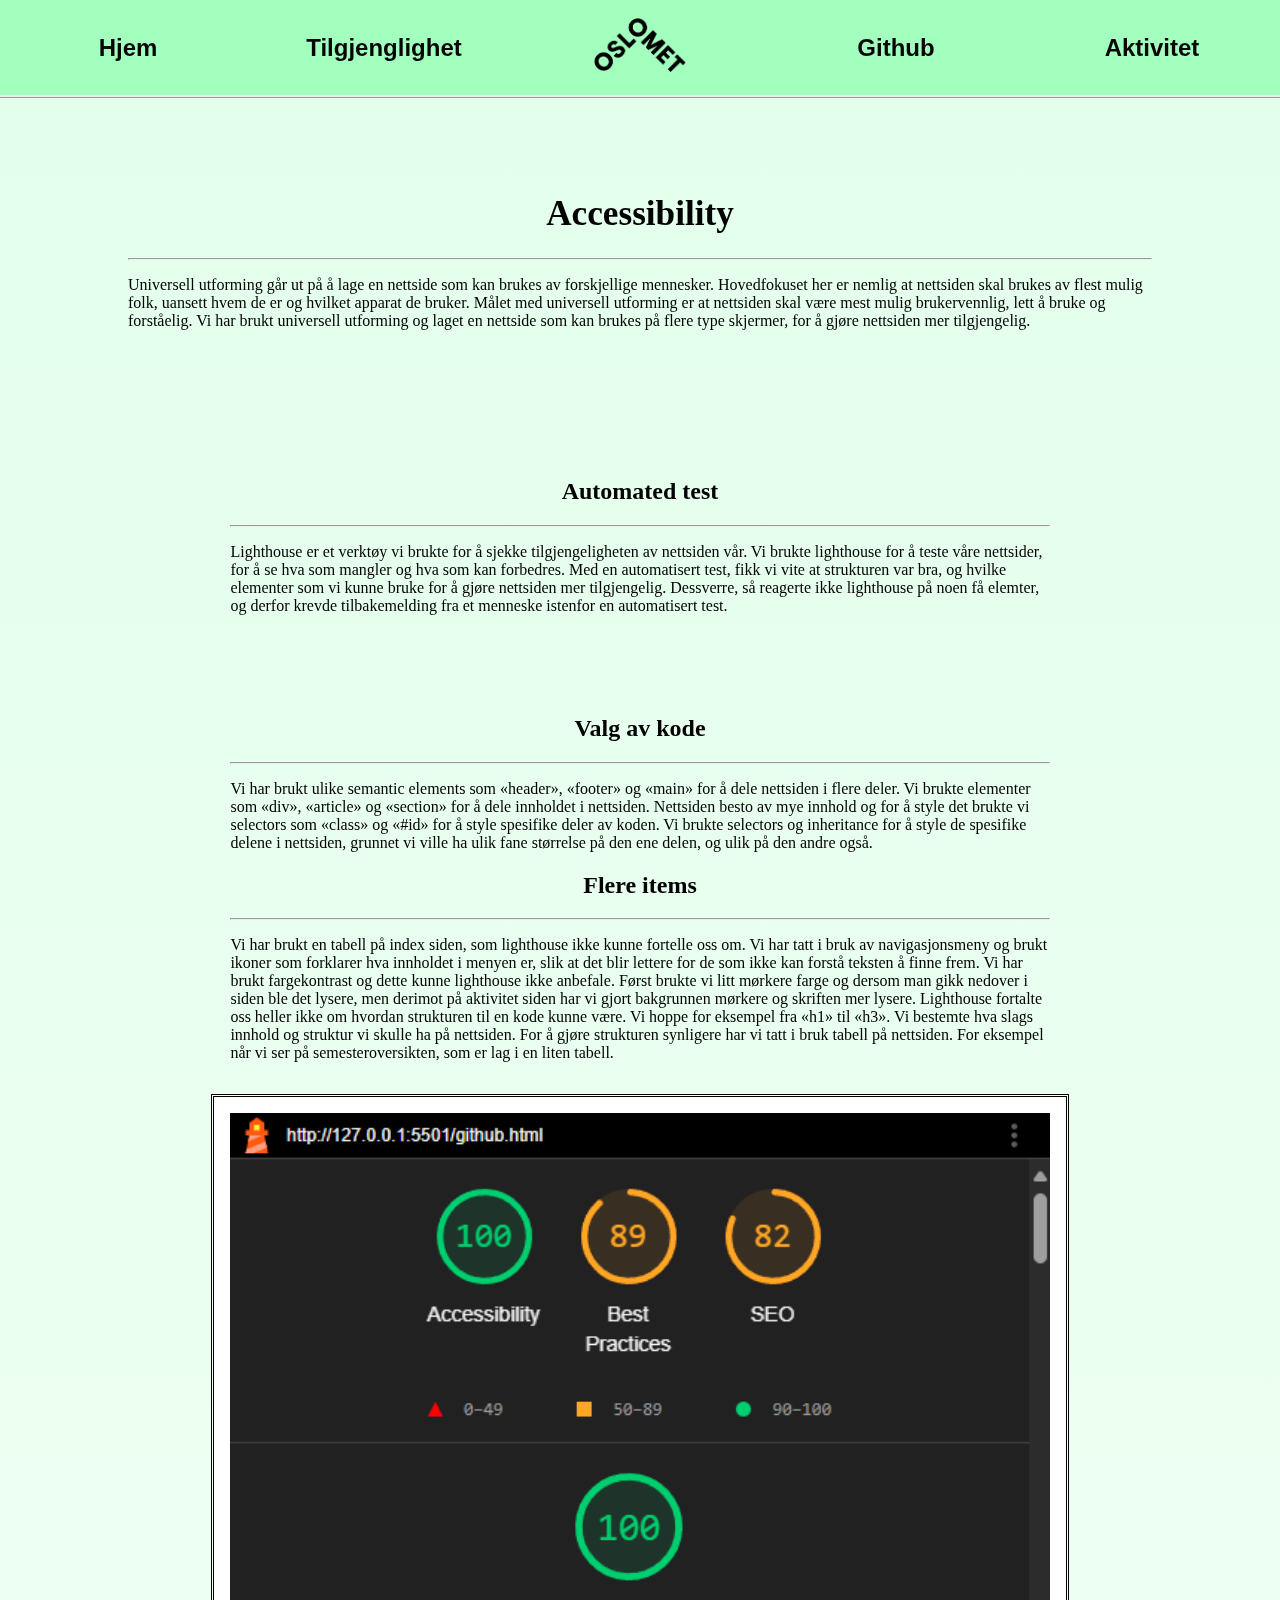
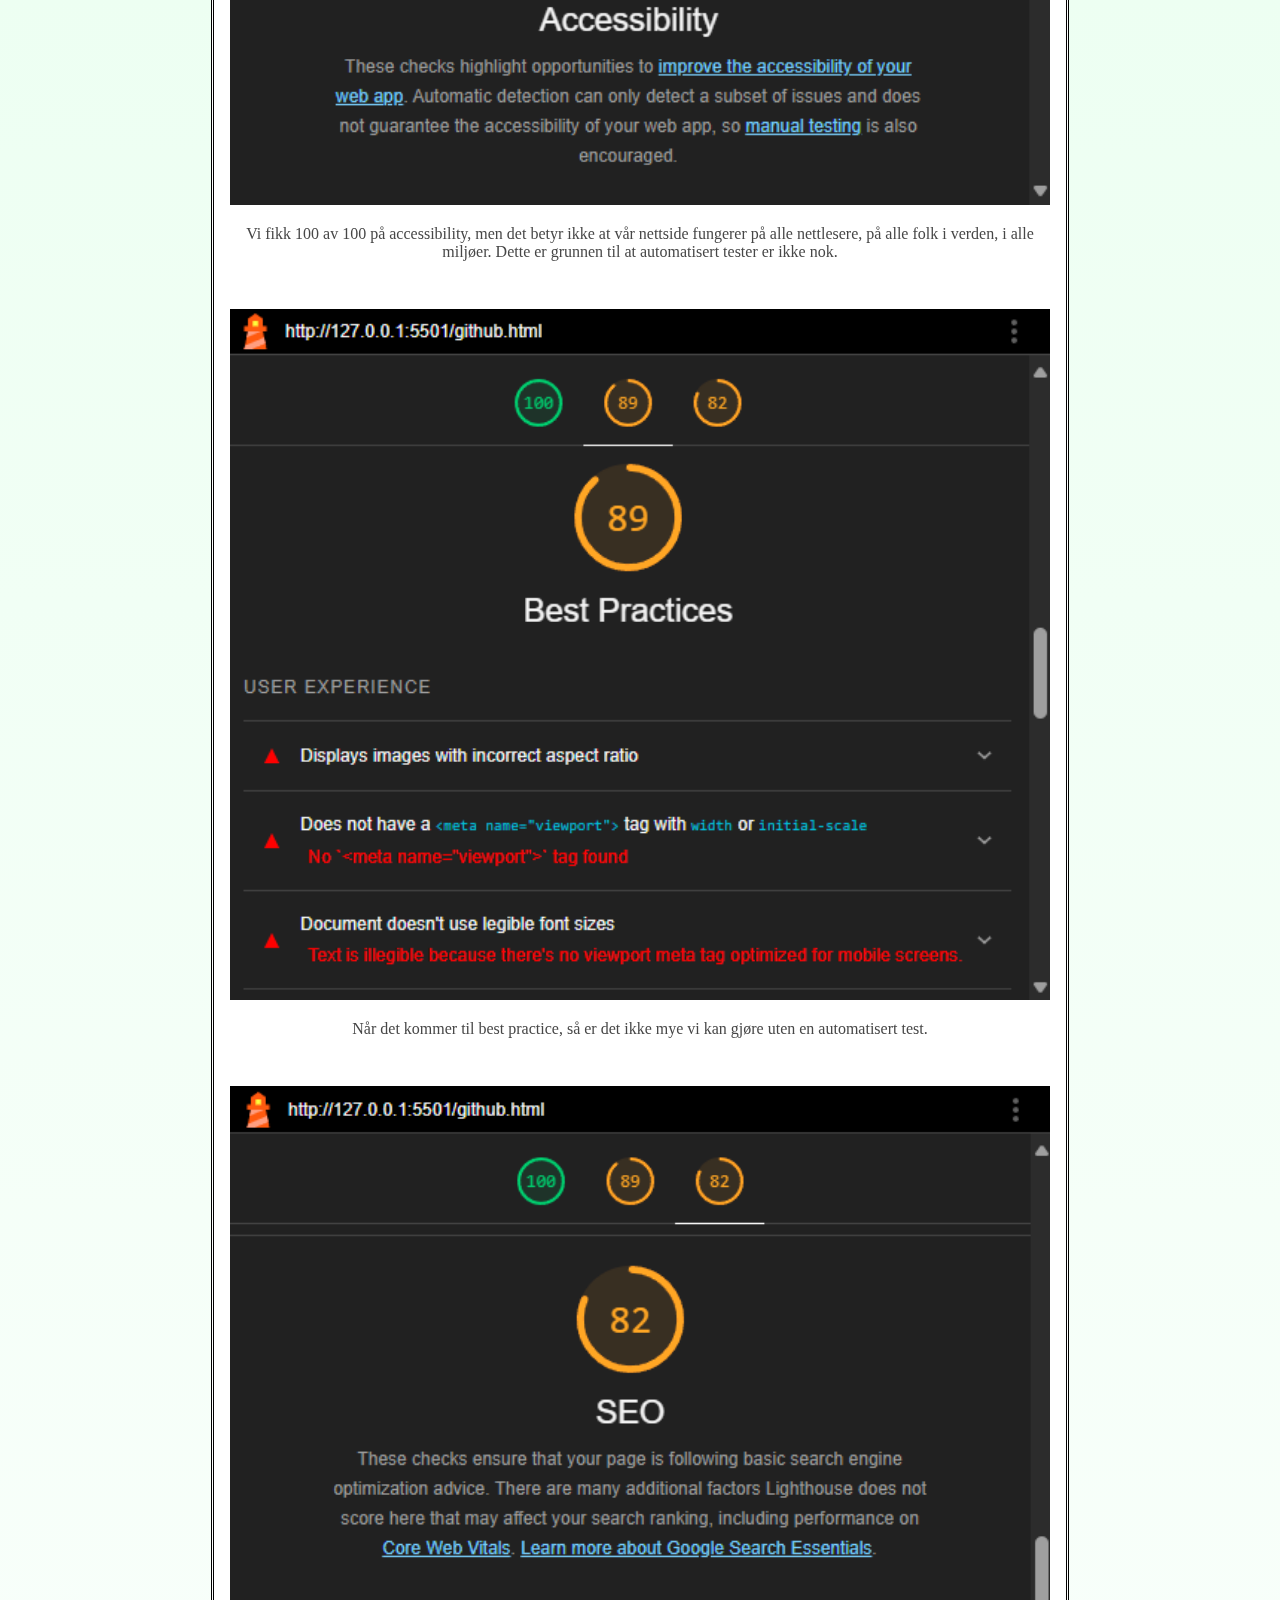
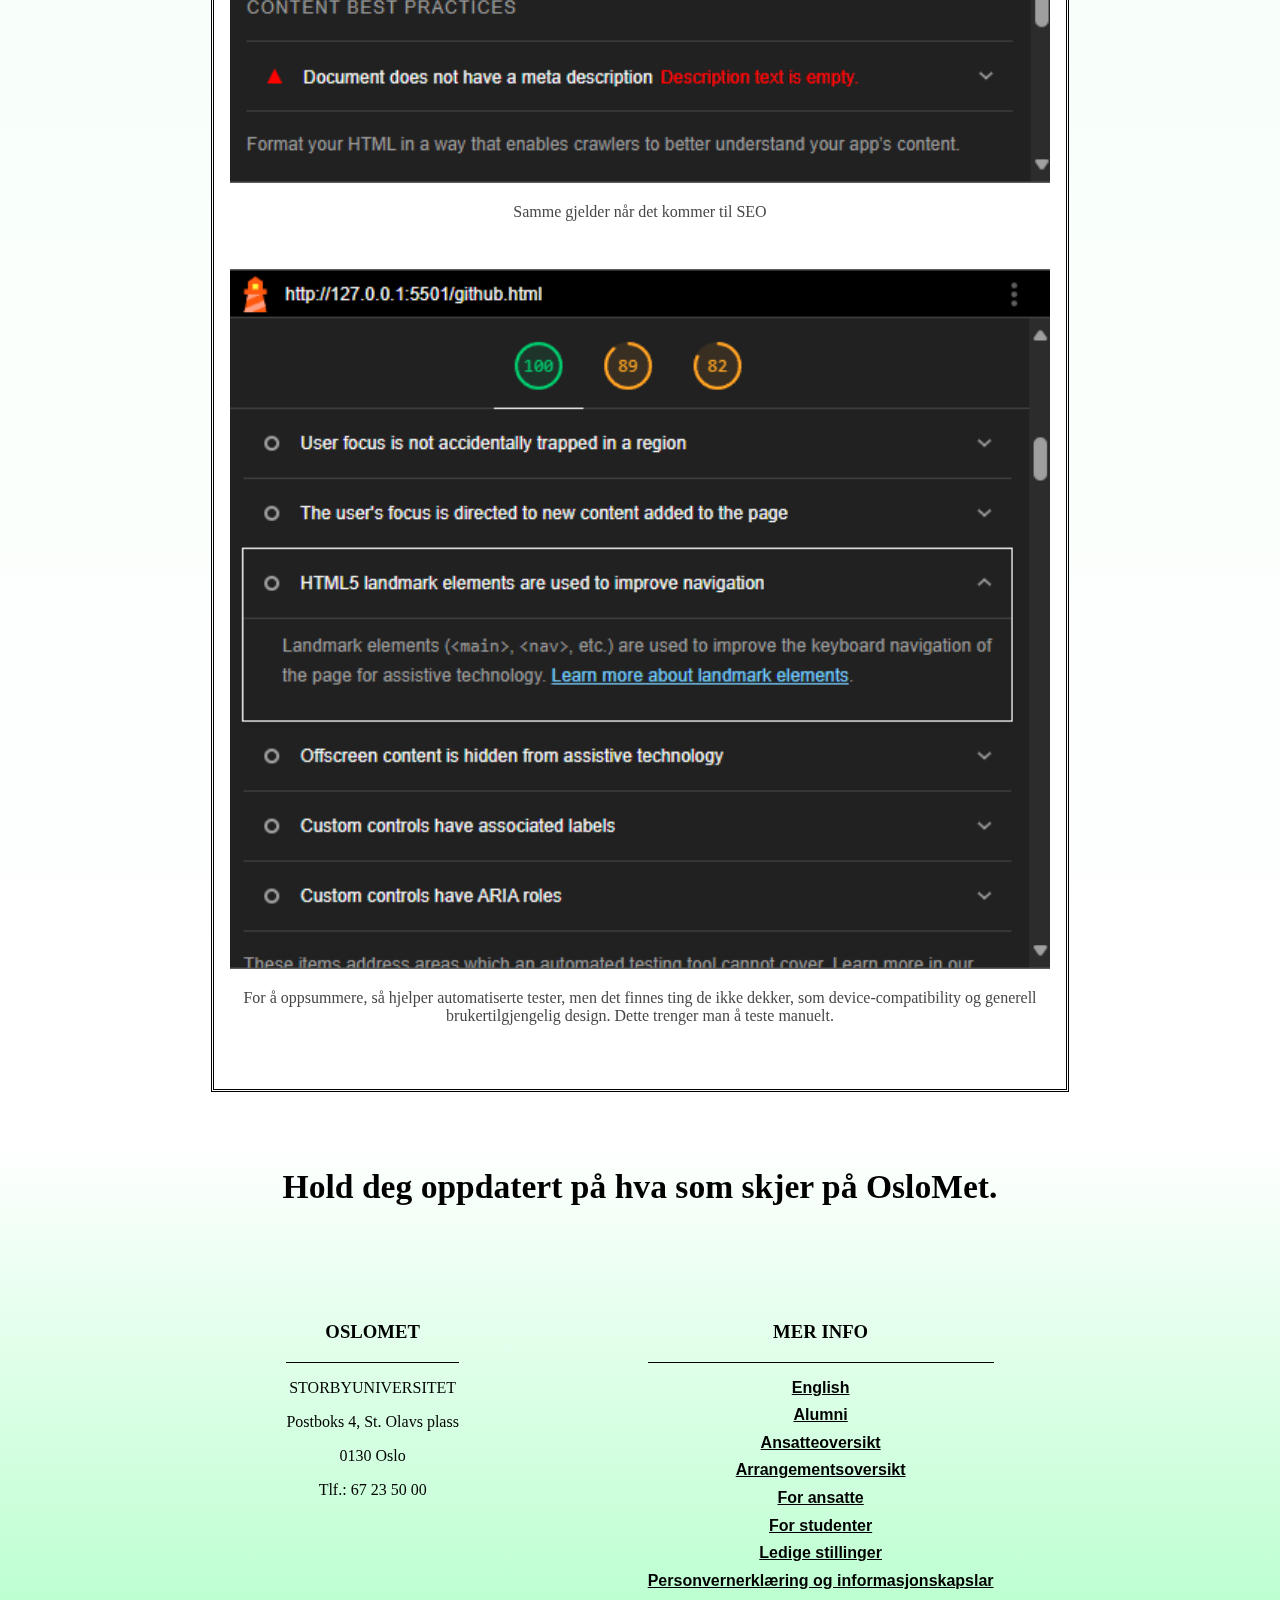
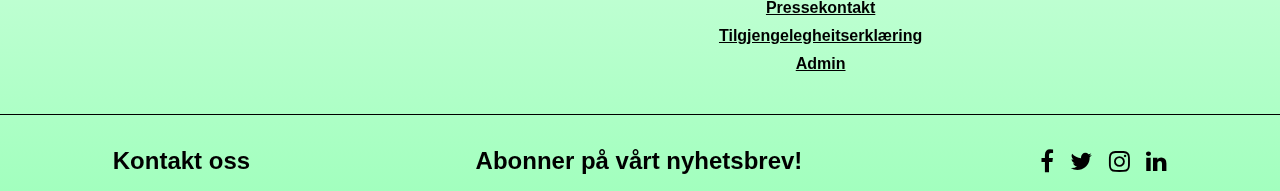
==== accessibility.html @ 8448cd2f "1. utkast av accessibility" ====
<!DOCTYPE html>
<html lang="no">
<head>
  <meta charset="UTF-8">
  <meta name="viewport" content="width=device-width, initial-scale=1.0">
  <meta name="description" content="Automated test using lighthouse">
  <link rel="stylesheet"  href="styles/style.css"> <!-- Lenker til delt CSS-fil -->
  <link rel="stylesheet" href="https://cdnjs.cloudflare.com/ajax/libs/font-awesome/4.7.0/css/font-awesome.min.css">
  <title>Accessibility</title>
</head>

<body>
  <header> <!-- Felles toppseksjon med logo og navigasjon -->
    <nav>
      <div>
        <a href="index.html">Hjem</a>
      </div>

      <div>
        <a href="accessibility.html">Tilgjenglighet</a>
      </div>

      <div><a>
        <div class="oslomet-logo">
          <a href="https://www.oslomet.no/"></a>
          <img src="media/olsometlogo.webp" alt="Oslomet logo">
        </div>
      </a></div>

      <div>
        <a href="github.html">Github</a>
      </div>

      <div>
        <a href="activity.html">Aktivitet</a>
      </div>
    </nav>
  </header>
  

    <main>
      <article>
        <div>
          <h1>Accessibility</h1>
          <hr>
          <p>Universell utforming går ut på å lage en nettside som kan brukes av forskjellige mennesker. Hovedfokuset her er nemlig at nettsiden skal brukes av flest mulig folk, uansett hvem de er og hvilket apparat de bruker. Målet med universell utforming er at nettsiden skal være mest mulig brukervennlig, lett å bruke og forståelig. Vi har brukt universell utforming og laget en nettside som kan brukes på flere type skjermer, for å gjøre nettsiden mer tilgjengelig.</p>
        </div>

        <div>
          <div>
            <h2>Automated test</h2>
            <hr>
            <p>Lighthouse er et verktøy vi brukte for å sjekke tilgjengeligheten av nettsiden vår. Vi brukte lighthouse for å teste våre nettsider, for å se hva som mangler og hva som kan forbedres. Med en automatisert test, fikk vi vite at strukturen var bra, og hvilke elementer som vi kunne bruke for å gjøre nettsiden mer tilgjengelig. Dessverre, så reagerte ikke lighthouse på noen få elemter, og derfor krevde tilbakemelding fra et menneske istenfor en automatisert test.</p>
          </div>
        
          <div>
            <h2>Valg av kode</h2>
            <hr>
            <p>Vi har brukt ulike semantic elements som «header», «footer» og «main» for å dele nettsiden i flere deler. Vi brukte elementer som «div», «article» og «section» for å dele innholdet i nettsiden. Nettsiden besto av mye innhold og for å style det brukte vi selectors som «class» og «#id» for å style spesifike deler av koden. Vi brukte selectors og inheritance for å style de spesifike delene i nettsiden, grunnet vi ville ha ulik fane størrelse på den ene delen, og ulik på den andre også.</p>
            
            <h2>Flere items</h2>
            <hr>
            <p>Vi har brukt en tabell på index siden, som lighthouse ikke kunne fortelle oss om. Vi har tatt i bruk av navigasjonsmeny og brukt ikoner som forklarer hva innholdet i menyen er, slik at det blir lettere for de som ikke kan forstå teksten å finne frem. Vi har brukt fargekontrast og dette kunne lighthouse ikke anbefale. Først brukte vi litt mørkere farge og dersom man gikk nedover i siden ble det lysere, men derimot på aktivitet siden har vi gjort bakgrunnen mørkere og skriften mer lysere. Lighthouse fortalte oss heller ikke om hvordan strukturen til en kode kunne være. Vi hoppe for eksempel fra «h1» til «h3». Vi bestemte hva slags innhold og struktur vi skulle ha på nettsiden. For å gjøre strukturen synligere har vi tatt i bruk tabell på nettsiden. For eksempel når vi ser på semesteroversikten, som er lag i en liten tabell.</p>
          </div>

          <div class="lighthouse-bilder">
            <img src="media/accessibility.webp.webp" alt="Accessibility">
            <p>Vi fikk 100 av 100 på accessibility, men det betyr ikke at vår nettside fungerer på alle nettlesere, på alle folk i verden, i alle miljøer. Dette er grunnen til at automatisert tester er ikke nok.</p>
            <img src="media/best practices.webp.webp" alt="Best practice">
            <p>Når det kommer til best practice, så er det ikke mye vi kan gjøre uten en automatisert test.</p>
            <img src="media/seo.webp.webp" alt="SEO">
            <p>Samme gjelder når det kommer til SEO</p>
            <img src="media/manueltest.webp.webp" alt="Manuel test">
            <p>For å oppsummere, så hjelper automatiserte tester, men det finnes ting de ikke dekker, som device-compatibility og generell brukertilgjengelig design. Dette trenger man å teste manuelt.</p>
          </div>
        </div>
      </article>
    </main>
      
    <footer>
      <div class="footer-text">
        <!--kopierte text fra matmod side-->
        <h2 id="til-heading9">Hold deg oppdatert på hva som skjer på OsloMet. </h2> 
      </div>
  
      <div class="footer-box">
        <div class="footer-oslomet">
          <div class="underline">
            <h3>OSLOMET</h3>
          </div>
          
          <p>STORBYUNIVERSITET</p>
          <p>Postboks 4, St. Olavs plass</p>
          <p>0130 Oslo</p>
          <p>Tlf.: 67 23 50 00 </p>
        </div>
  
       <div class="footer-merinfo">
        <div class="underline">
          <h3>MER INFO</h3>
        </div>

        <ul>
          <li><a href="#">English</a></li>  
          <li><a href="#">Alumni</a></li>  
          <li><a href="#">Ansatteoversikt</a></li>  
          <li><a href="#">Arrangementsoversikt</a></li>  
          <li><a href="#">For ansatte</a></li>  
          <li><a href="#">For studenter</a></li>  
          <li><a href="#">Ledige stillinger</a></li>  
          <li><a href="#">Personvernerklæring og informasjonskapslar</a></li>  
          <li><a href="#">Pressekontakt</a></li>  
          <li><a href="#">Tilgjengelegheitserklæring</a></li>  
          <li><a href="#">Admin</a></li>  
        </ul>
        </div>
      </div>
  
      <div class="footer-bottom">
        <div>
          <a href="https://www.oslomet.no/om/kontakt">Kontakt oss</a> 
        </div>
  
        <div>
          <a href="https://www.oslomet.no/nyhetsbrev">Abonner på vårt nyhetsbrev!</a>
        </div>
  
        <div class="footer-socialmedia">
          <!-- Font icons source: w3schools.com -->
          <!--https://developer.mozilla.org/en-US/docs/Web/Accessibility/ARIA/Attributes/aria-label-->
          <a href="https://www.facebook.com/oslomet/" class="fa fa-facebook" aria-label="Read more on facebook"></a>
          <a href="https://twitter.com/oslomet" class="fa fa-twitter" aria-label="Read more on twitter"> </a>
          <a href="https://www.instagram.com/oslomet/?hl=nb" class="fa fa-instagram" aria-label="Read more on instagram"> </a>
          <a href="https://no.linkedin.com/school/oslomet/" class="fa fa-linkedin" aria-label="Read more on linkedin"></a>
        </div>
      </div>
    </footer>

      </body>
---- styles/style.css ----
/* Styling for header */
header {
  justify-content: space-between;
  border-bottom-style: ridge;
}

p, h1, h2, h3 {
  font-family: 'Times New Roman', Times, serif;
}

header, .oslomet-logo, .oslomet-logo img {
  background-color: #a2ffbe;
}

.oslomet-logo {
  margin-bottom: 1.25em;
  margin: 0;
  height: 100%;
  object-fit: contain;
}

.overskrift {
  padding-top: 3em;
  width: 80%;
  margin: auto;
  float: middle;
}

.oslomet-logo, .overskrift, .oversikt, article div h2, .side-nav > div, .interessert-liste {
  text-align: center;
}

.overskrift p {
  font-size: 1.4em;
}

.oslomet-logo img {
  height: 50%;
  width: 50%;
  mix-blend-mode:multiply;
}

/* Styling for navigasjonsmeny */

nav {
  display: flex;
  width: 100%;
  height: 100%;
  text-align: center;
}

article div {
  margin: auto;
  float: center;
  width: 80%;
  margin-top: 2em;
  padding: 1em;
}



nav > div {
  margin: auto;
  width: 20%;
}

nav a {
  font-weight: bold;
  color: #070606;
  font-size: 1.5rem;
  text-decoration: none;
}

a {
  font-weight: bold;
  color: rgb(0, 0, 0);
}

.side-nav {
  height: 100%;
  position: fixed;
  width: 19.5%;
  background-color: white;
  float: right;
  border-right-style: double;
}


.side-nav a {
  text-decoration: none;
}

.side-nav a > div {
  display: flex;
  padding-left: 1em;
  text-align: left;
}

.side-nav a > div > div{
  font-size: 1.8em; 
  margin-left: auto;
  padding-right: 0.15em;
  margin-top: auto;
  margin-bottom: auto;
  text-align: right;
}

.side-nav a > div:hover {
  background-color: rgb(216, 216, 216);
}

main {
  background-color:#e3ffeb;
  background-image: linear-gradient( #e3ffeb, white)
}

.footer-bottom {
  width: 100%;
  border: 0.02em;
  border-top-style: solid;
  border-color: black;
  padding-top: 2em;
  padding-bottom: 1em;
  align-items: center;
  display: flex;
}

.footer-bottom div {
  margin: auto;
}

.footer-bottom a {
  font-size: 1.5em;
}

footer a {
  text-decoration: none;
}

.footer-merinfo ul li a {
  color: black;
}

a:active {
  color: none;
}

.article-bottom {
  width: 95%;
  float: center;
  display: flex;
  align-items: center;
  align-items: flex-start;
  margin: auto;
  margin-top: 3em;
}

.article-bottom > div {
  width: 48%;
  margin-left: auto;
  margin-right: auto;
  display: inline-block;
}

article {
  padding-top: 3em;
}

.article-bottom a {
  text-decoration: none;
}

.kanskje-interessert {
  display: inline-block;
  background-color: white;
  border: solid 0.01em;
  display: flex;
}

.kanskje-interessert ul {
  list-style: none;
  padding: 0;
}

.studiebakgrunn {
  display: grid;
  align-items: center;
}

.student-historier {
  border: solid 0.01em;
  background-color: #c2ffd4;
  padding: 0.3em;
}

.student-historier, .studieinformasjon, .faglig-leder {
  text-align: center;
}


.studiebakgrunn div {
  float: center;
  margin: auto;
}

.studieinformasjon, .side-nav img, .article-top {
  width: 80%;
}

.faglig-leder {
  width: 100%;
  margin-top: 3em;
}

.faglig-leder img, .studenthistorier img, .side-nav img  {
  height: 100%;
  object-fit: cover;
  overflow: hidden;
}

.faglig-leder img {
  width: 40%;
  border: double 0.02em;
}

.student-historier img {
  width: 95%;
}


.side-nav li {
  list-style: none;
  border-bottom: solid 0.01em;
}

.side-nav li a {
  height: 100%;
}

.side-nav ul {
  padding: 0;
}

.article-top {
  border-left: solid green 1em;
  border-right: solid green 1em;
  float: center;
  margin: auto;
}

/* styling for felles-footer*/
footer{
  padding: 0;
  margin: 0;
  margin-top: 2em;
  background-color: #a2ffbe;
  background-image: linear-gradient(white,#a2ffbe);
  float: center;
  align-items: center;
  display: grid;
}


.interessert-liste a div {
  width: 100%;
}

.footer-box {
  width: 70%;
  padding: 3.5em;
  padding-bottom: 1em;
  padding: auto;
  display: flex;
  align-items: center;
  text-align: center;
  align-items: flex-start;
  margin: auto;
}

.underline {
  border: 0.02em;
  border-bottom-style: solid;
  border-color: black;
}

.footer-text { 
  width: 100%;
  margin-bottom: 1.25em;
  text-align: left;
}


.footer-text h2 {
  font-size: 2.1em;
  margin-bottom: 0.6em;
  text-align: center;
  width: 100%;
}

.footer-text h3 {
  font-size: 1.25em;
  margin-bottom: 0.6em;

}

.footer-text p {
  margin-bottom: 0.25em;
}

.footer-merinfo {
  display: grid;
  margin-left: 3em;
}

.footer-oslomet, .footer-merinfo {
  margin-left: auto;
  margin-right: auto;
}


.footer-merinfo ul {
  list-style-type: none;
  padding:0;
}

.footer-merinfo ul li {
  margin-bottom: 0.6em;
}

.footer-merinfo a {
  color: white;
  text-decoration: underline;
}

.footer-sosialmedia {
  display: flex;
  align-items: center;
}

.footer-socialmedia * {
  text-decoration: none;
  margin-left: 0.5em;
}

.footer-nyhet button {
  background-color: black;
  padding: 0.6em 1.25em

}


/*styling for sections*/
.oversikt {
  width: 80%;
  margin: auto;
  float: middle;
}

.oversikt div {
  display: flex;
  justify-content: space-between;
  align-items: center;
  padding: 1.25em;
}

.oversikt > div {
  border-bottom: solid 0.05em
}

.section-category h2 {
  font-weight: bold;
  font-size: 1.5em ;
  border-right: solid 0.01em;
}

.section-category {
  text-align: left;
}

.section-category p {
    margin-inline-end: 0;
}

.pushright {
  width: 81%;
  margin-left: 19%;
}
/*stylying for semestertabell*/
body {
  background-color: #ffffff;
  margin: 0;
  padding: 0;
  font-family: Arial, Helvetica, sans-serif;
  color:rgb(0, 0, 0); 
}

.table-heading {
  background-color: #a2ffbe;
}

h1 {
  font-size: 2.2em;
  font-weight: bold;
  margin-top: 0;
  text-align: center;
}


h2 {
  text-align: center;
}

.semester-table a {
  font-weight: lighter;
}

.semester-table h3{
  font-size: 1em;
}

.semester-table li {
   font-weight:lighter;
}

table.semester-table {
  width: 80%;
  margin: auto;
  float: center;
  border-collapse: collapse;
  margin: 1.25em auto;
  background-color: #fff;
  box-shadow: 0 0.25em 0.5em rgba(0, 0, 0, 0.1);
}



table.semester-table th, table.semester-table td {
  border: 0.05em solid #ccc;
  padding: 0.6em;
  text-align: left;
  font-weight: bold;
}
table.semestertable th {
  background-color: rgb(116, 111, 111);
  color:rgb(0, 0, 0);
  font-weight:bold;
}
table.semester-table tr:nth-child(even) {
  background-color: #e0e0e0;
}

table.semester-table tr:nth-child(odd) {
  background-color: #ffffff;
}

/*dropdownmenu i main*/
details {
  margin: 0.25em 0;
  cursor:pointer
}

details summary {
  color:rgb(0, 0, 0);
  font-weight:bold;
  outline: #070606;
}

details ul {
  margin-top: 0.25em;
  padding-left: 1.25em;
  list-style-type: disc;
  color: black;
}

details ul li {
  margin: 0.25em 0
}

/* hover effects*/
/*table.semester-table td:hover {
  background-color: #e6e6e6c0;
}*/

summary:hover {
  color: rgba(117, 117, 117, 0.86);
}

.rightandleftspace {
  margin-right: 0.5em;
  margin-left: 0.5em;
}

/* these lines are exclusive to the github page */

.collaboration {
  width: 90%;
  margin: auto;
}

.collaboration > div {
  width: 100%;
  margin: auto;
}

.image1, .image2 {
  width: 95%;
  margin: auto;
  margin-right: 0;
  display: flex;
  height: 25em;
  background-color: white;
  border: solid 0.01em;
  padding: 0.5em;
  margin-left: 0;
  margin-bottom: 1em;
}

.commit-image {
  padding: 0;
  margin: 0;
  width: 70%;
}

.commit-text {
  width: 30%;
}

.image1 img, .image2 img, .specific-changes img {
  height: 100%;
  width: 100%;  
  overflow: hidden;
}

.image2 div {
  text-align: right;
}

.specific-changes {
  display: flex;
}

.specific-changes > div {
  text-align: center;
}

.specific-changes p {
  color:#464646;
}

.lighthouse-bilder {
  display: block;
  text-align: center;
  margin: auto;
  background-color: white;
  border: double 0.2em;
}

.lighthouse-bilder p {
  color: rgb(71, 71, 71);
  margin-bottom: 3em;
}

.lighthouse-bilder img {
  width: 100%;
}

/*everything beyond here is for activity. */
.activity h1, .activity h2, .activity h3, .activity p {
  color: rgb(255, 255, 255);
  font-family: 'Courier New', monospace;
}

.activity h1, .activity h2, .activity h3 {
  font-weight: 100;
}

.activity h1 {
  font-size: 4em;
}

.activity h2 {
  font-size: 2em;
}

.activity header, .activity article, .activity footer {
  width: 90%;
  background-color: rgb(10, 10, 10);
  margin: auto;
  border-radius: 1.5em;
}

.activity header {
  display: flex;
  text-align: right;
  height: 8em;
}

.activity nav {
  width: 60%;
  margin: auto;
  margin-left: 10%;
}

.activity nav > ul {
  width: 100%;
  margin: auto;
  margin-left: 5%;
  margin-right: 5%;
  height: 70%;
  display: flex;
}

.activity nav li {
  margin: auto;
  margin-left: 5%;
  background-color: rgb(36, 36, 36);
  border: solid rgb(60, 60, 60) 0.01em;
  height: 100%;
  width: 20%;
  text-align: center;
} 

.activity nav h2 {
  font-size: 1.1em;
}

.activity nav a {
  text-decoration: none;
}

.activity .menu {
  padding: 0;
  display: flex;
  height: 100%;
  list-style-type: none;
}

.activity .menu li {
  margin-left: 1rem;
  color: white;
}

.activity .derigaming {
  height: 8em;
  border-radius: 5em;
}

.activity article {
  text-align: center;
  padding: 2em;
  margin-top: 2em;
}

.activity article p {
  text-align: left;
}
 
 .activity .thicktext {
  font-weight: 800;
}

 .activity .maintext {
  width: 70%;
  padding-top: 3em;
}

.activity .article {
  display: flex;
}

.activity .events {
  margin: 1.5rem;
  float: right;
  width: 30%;
  display: block;
}

.activity .imageholder {
  margin-top: 2em;
  border: 0.07em solid rgba(255, 255, 255, 0.141);
  padding: 0;
  float: right;
  background-color: rgb(30,30,30);
  width: 90%;
  height: 20rem;
  padding: 1em;
  margin: 0;
}

.activity .image {
  padding: 0;
  margin: 0;
  object-fit: cover;
  float: center;
  height: 70%;
  width: 70%;
}

.activity .imageholder p {
  text-align: center;
}

.activity footer {
  margin-top: 3em;
  height: 25em;
  padding: 2em;
  display: block;
  background-image: none;
}

.activity .footer-top {
  display: flex;
  height: 80%;
}

.activity .footer-left, .activity .footer-right {
  display: block;
  margin: auto;
  margin-top: 1em;
  margin-bottom: 1em;
  width: 46%;
}

.activity footer a {
  text-decoration: underline;
  color: white;
}

.activity footer h3 {
  border-bottom: rgb(60, 60, 60) solid 0.01em;
  border-right: rgb(60, 60, 60) solid 0.01em;
  width: 95%;
  margin-top: 2em;
}

.activity .footer-bot {
  margin-top: auto;
  margin-bottom: 1em;
  height: 10%;
  float: bottom;
}

.activity .footer-bot a {
  margin: auto;
  color: white;
  text-decoration: none;
  margin-left: 1em;
  font-size: 1.3em;
}

.activity footer .imageholder {
  height: 80%;
}

.activity .player-portrait {
  margin: auto;
  width: 80%;
  height: 90%;
  text-align: center;
}

.activity .footer-right > h2 {
  text-align: center;
  margin-bottom: 0.25em;
  margin-top: 0.5em;
}

.activity .player-portrait img {
  margin: auto;
  margin-top: 0.5em;
  height: 60%;
  width: 95%;
  object-fit: cover;
}

/* Responsive design */

@media(max-width:800px) {
  .side-nav {
    width: 0%;
    height: 0%;
  }
  .side-nav p, .side-nav a, .side-nav div {
    height: 0;
    opacity: 0;
  }
  .pushright {
    width: 100%;
    margin-left: 0%;
  }
  .footer-bottom, .footer-text, .footer-box {
    width: 80%;
    padding: 1rem;
    margin: auto;
    display: block;
  }
  .footer-bottom {
    text-align: center;
  }
  nav {
    height: 3em;
  }
  
  nav a {
    font-size: 0.7em;
  }
  .footer-text {
    width: 90%;
  }
  .oversikt h2 {
    font-size: 1em;
  }
  .specific-changes{
    display: block;
    text-align: center;
  }
  .kanskje-interessert h2 {
    font-size: 1.2em;
  }
  .kanskje-interessert h3 {
    font-size: 1em;
  }
  .kanskje-interessert p {
    font-size: 0.8em;
  }
  .student-historier h2 {
    font-size: 1.3em;
  }
  .faglig-leder p {
    font-size: 0.8em;
  }
}
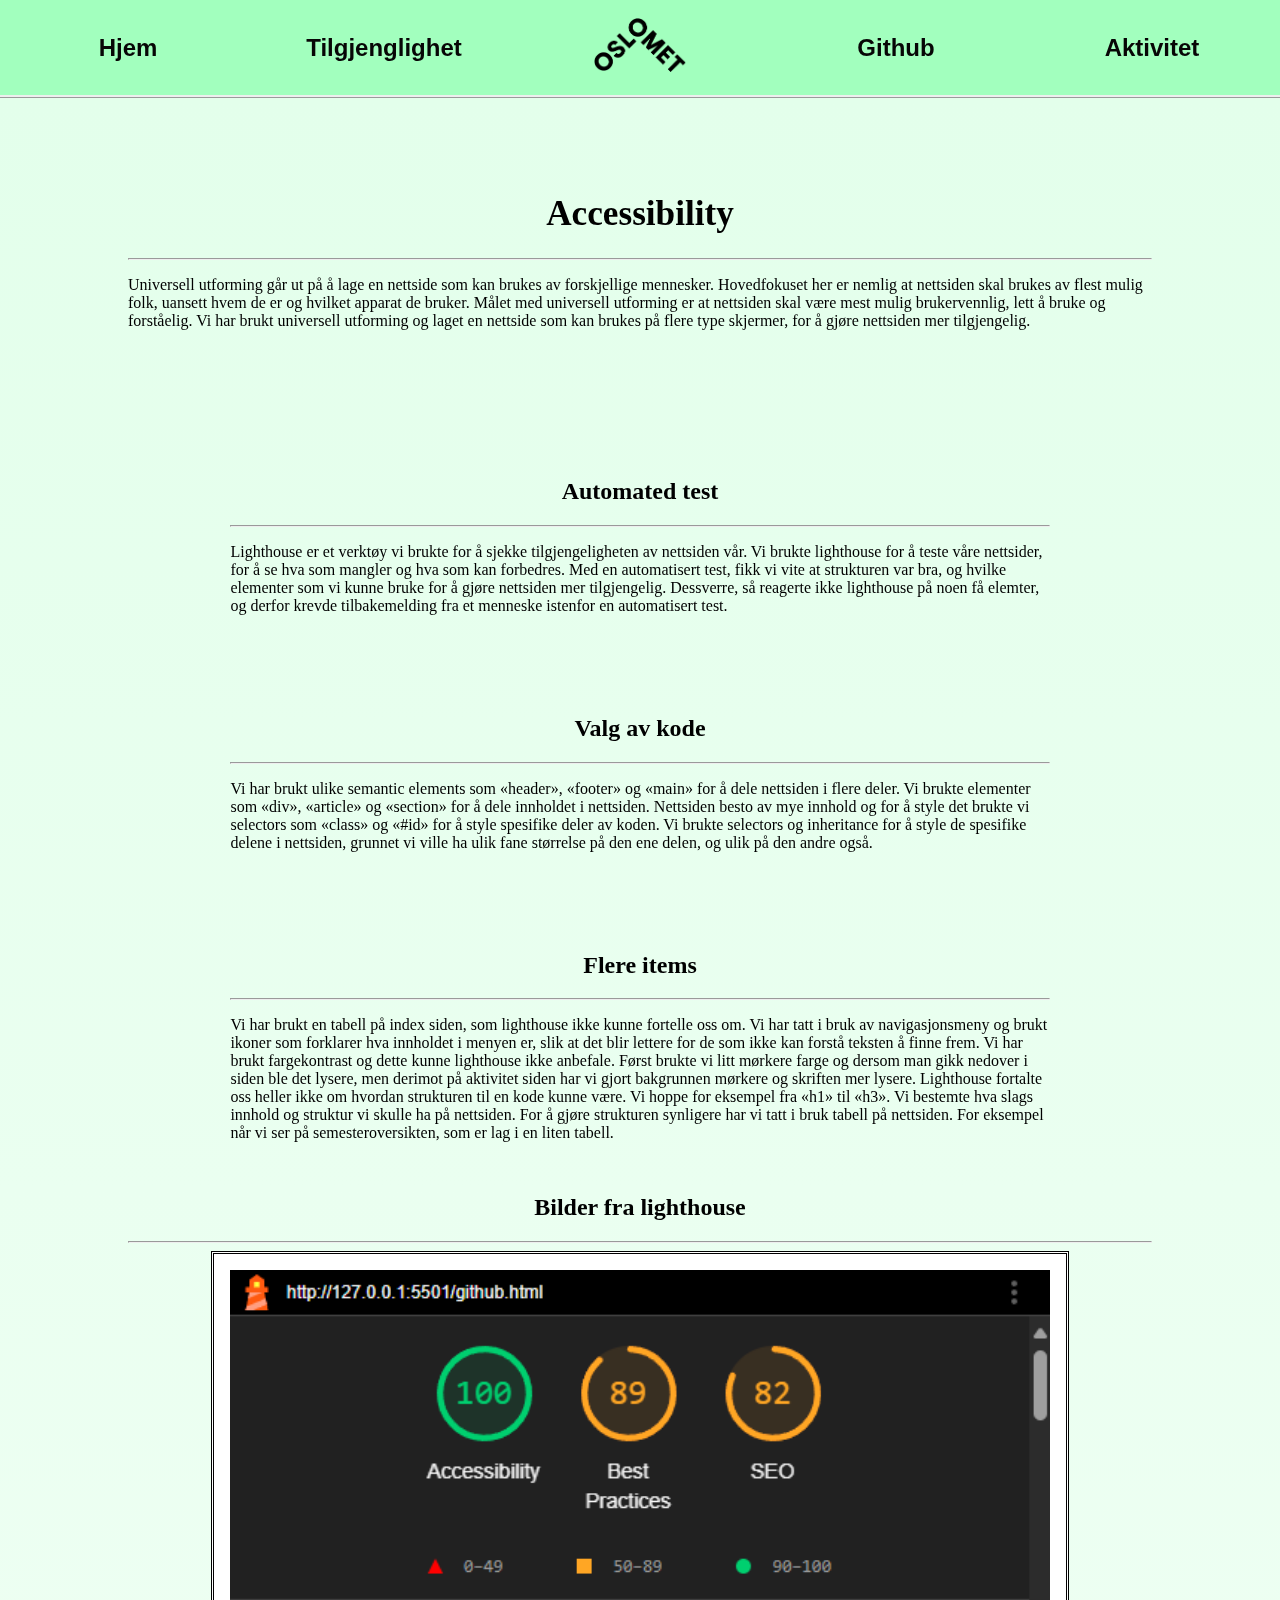
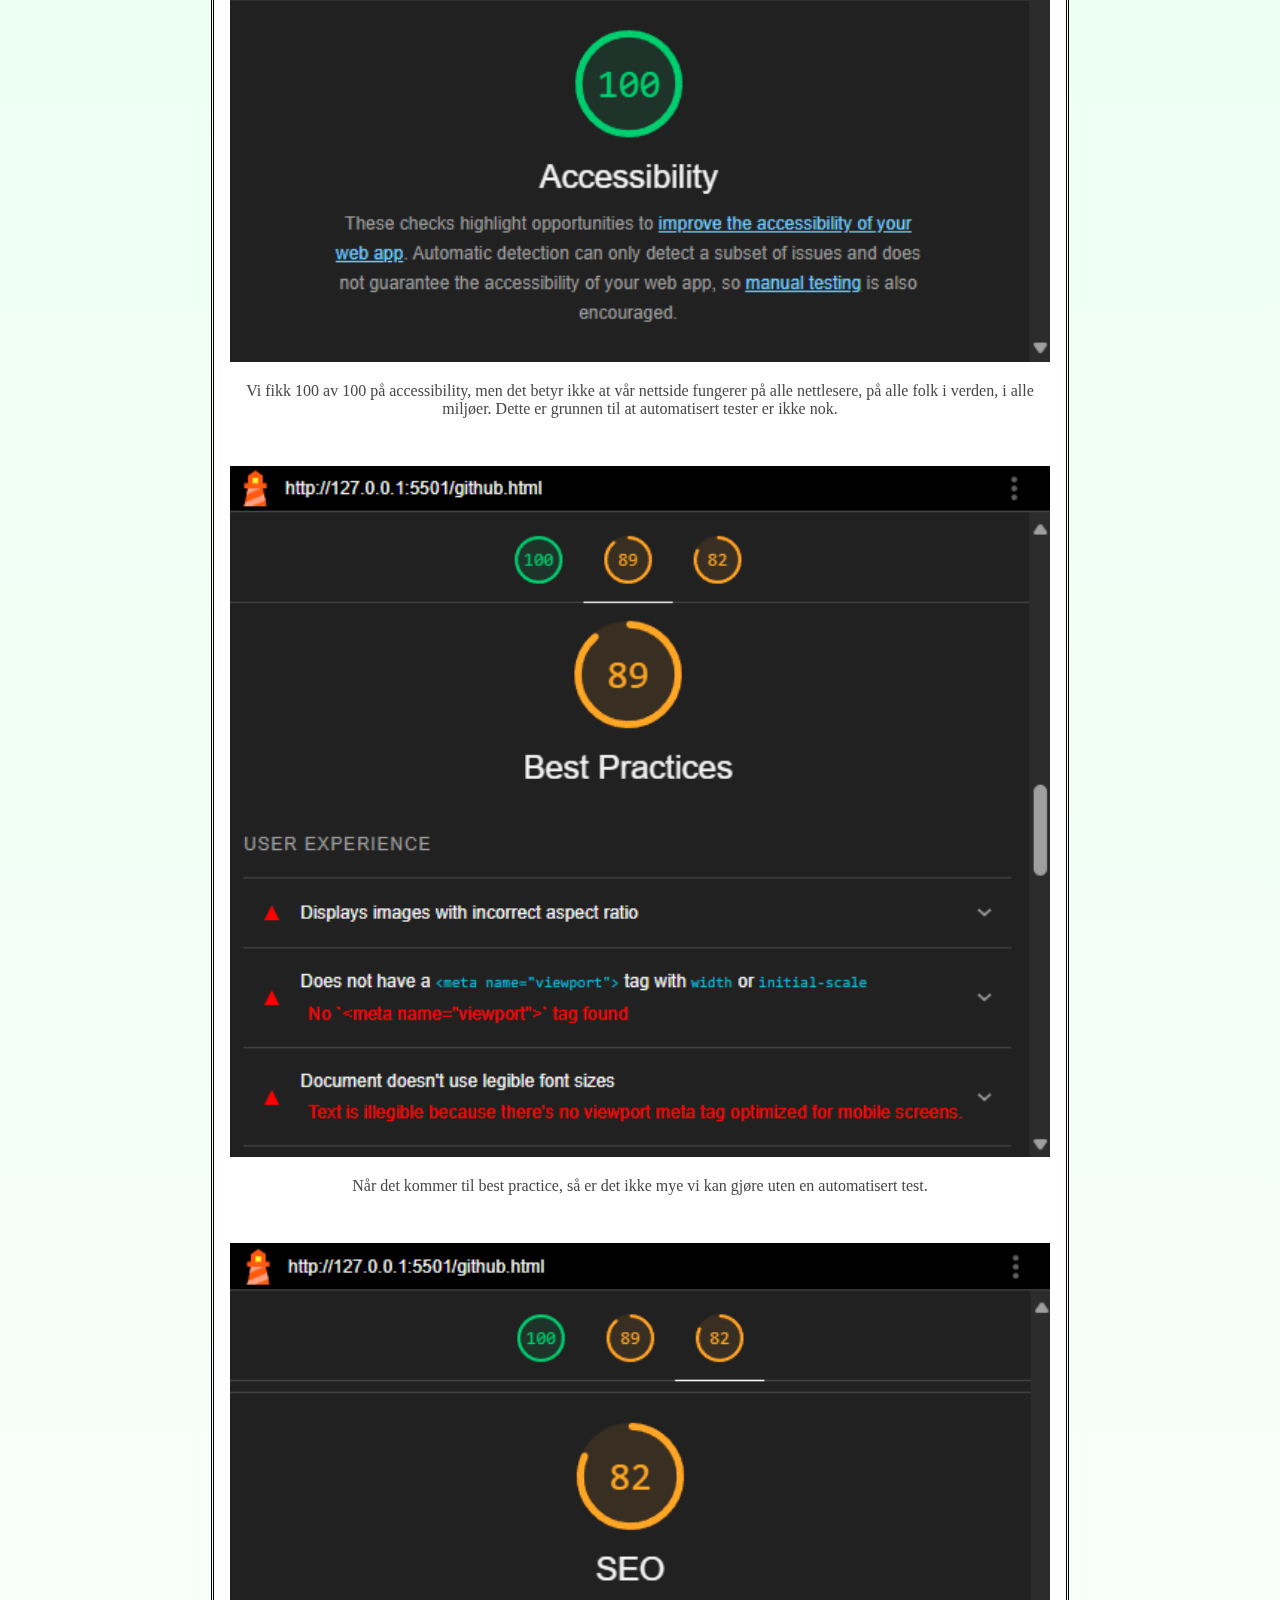
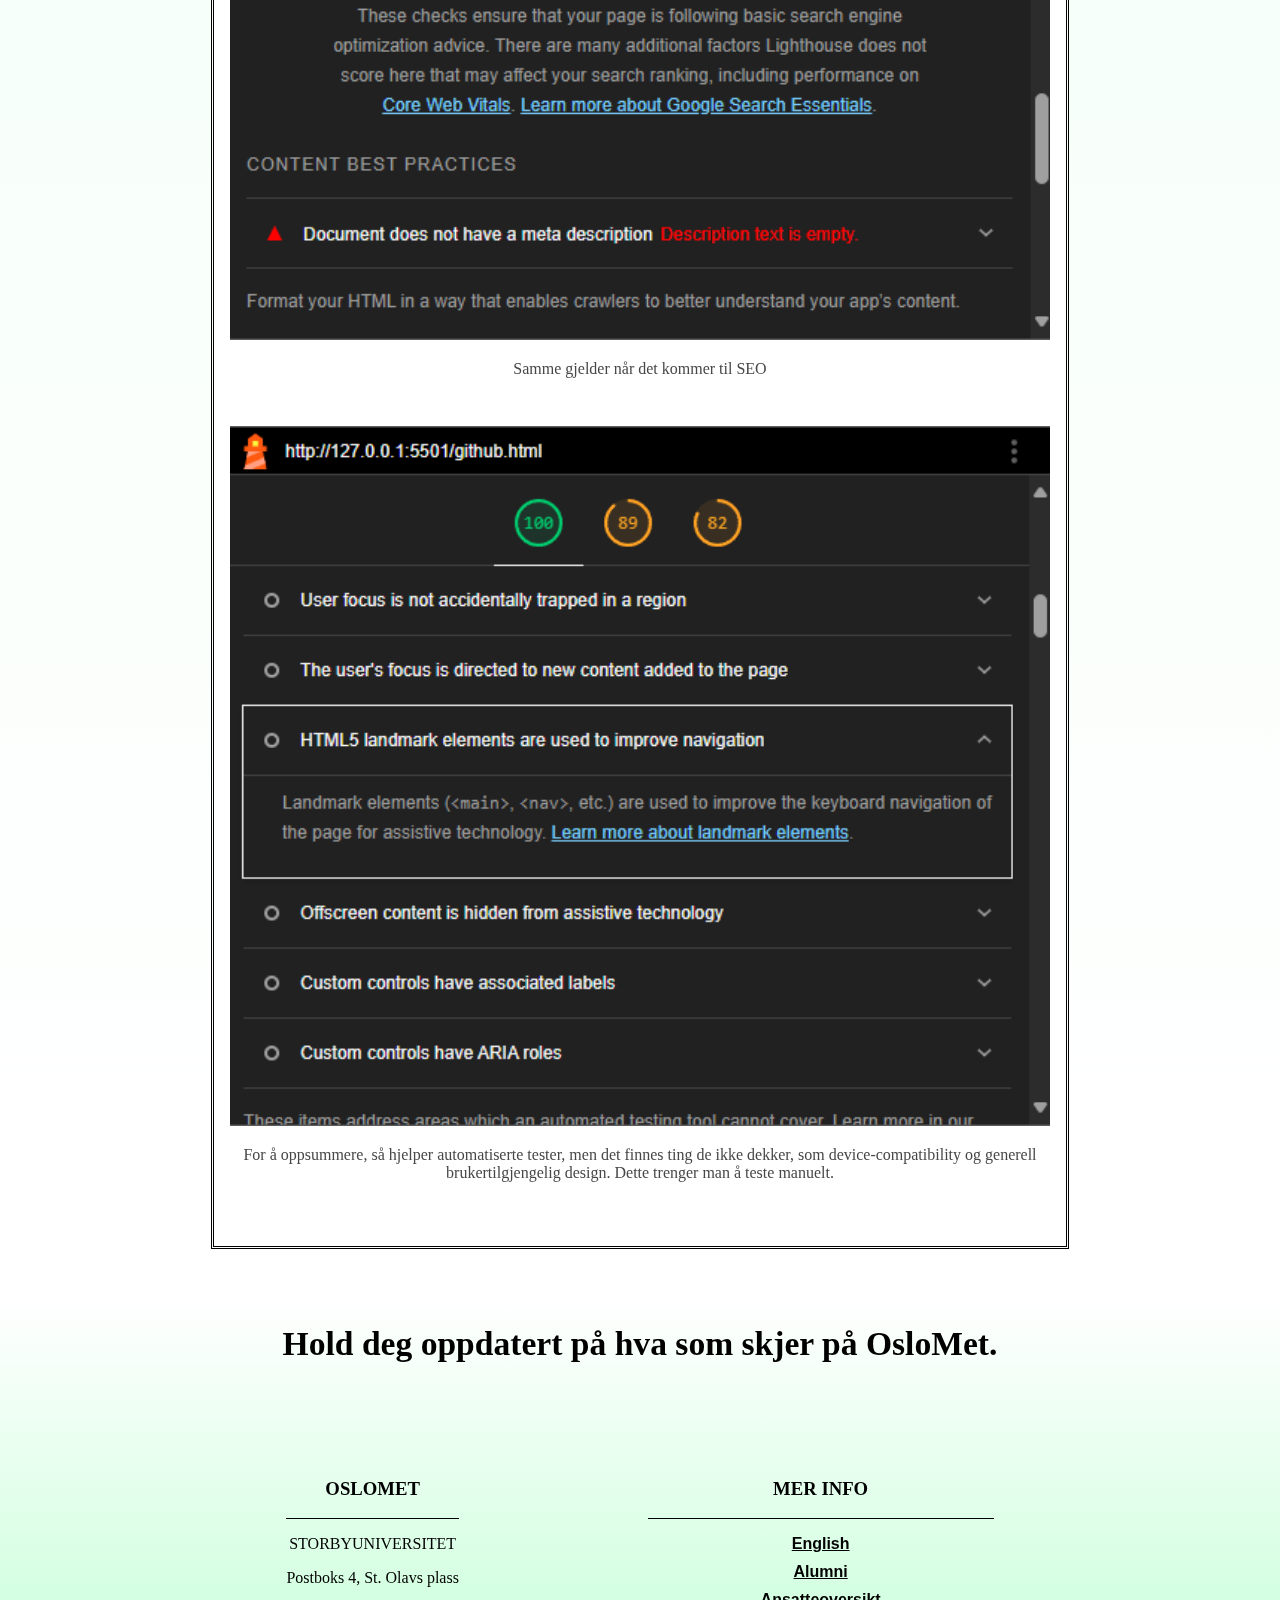
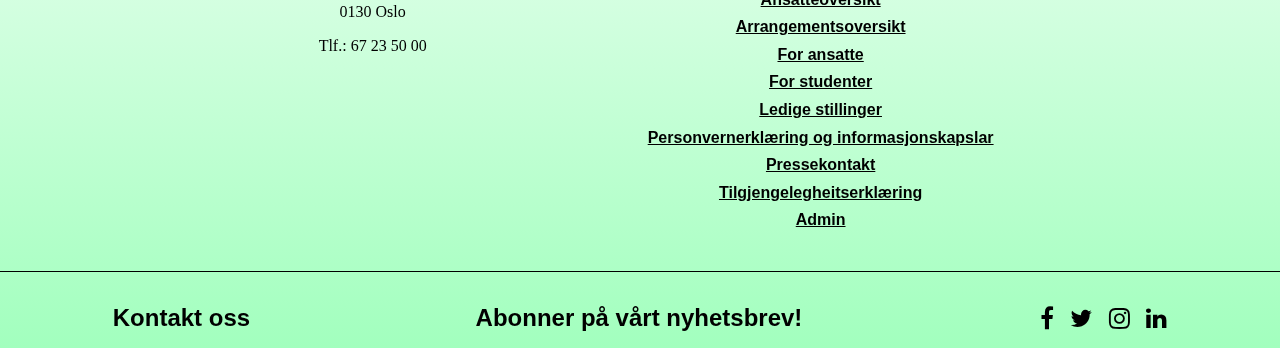
==== commit eface264: "some extra text on the accessibility" ====
--- a/accessibility.html
+++ b/accessibility.html
@@ -40,29 +40,35 @@
 
     <main>
       <article>
-        <div>
+        <div class="paragraph">
           <h1>Accessibility</h1>
           <hr>
           <p>Universell utforming går ut på å lage en nettside som kan brukes av forskjellige mennesker. Hovedfokuset her er nemlig at nettsiden skal brukes av flest mulig folk, uansett hvem de er og hvilket apparat de bruker. Målet med universell utforming er at nettsiden skal være mest mulig brukervennlig, lett å bruke og forståelig. Vi har brukt universell utforming og laget en nettside som kan brukes på flere type skjermer, for å gjøre nettsiden mer tilgjengelig.</p>
         </div>
 
         <div>
-          <div>
+          <div class="paragraph">
             <h2>Automated test</h2>
             <hr>
             <p>Lighthouse er et verktøy vi brukte for å sjekke tilgjengeligheten av nettsiden vår. Vi brukte lighthouse for å teste våre nettsider, for å se hva som mangler og hva som kan forbedres. Med en automatisert test, fikk vi vite at strukturen var bra, og hvilke elementer som vi kunne bruke for å gjøre nettsiden mer tilgjengelig. Dessverre, så reagerte ikke lighthouse på noen få elemter, og derfor krevde tilbakemelding fra et menneske istenfor en automatisert test.</p>
           </div>
         
-          <div>
+          <div class="paragraph">
             <h2>Valg av kode</h2>
             <hr>
             <p>Vi har brukt ulike semantic elements som «header», «footer» og «main» for å dele nettsiden i flere deler. Vi brukte elementer som «div», «article» og «section» for å dele innholdet i nettsiden. Nettsiden besto av mye innhold og for å style det brukte vi selectors som «class» og «#id» for å style spesifike deler av koden. Vi brukte selectors og inheritance for å style de spesifike delene i nettsiden, grunnet vi ville ha ulik fane størrelse på den ene delen, og ulik på den andre også.</p>
             
+
+          </div>
+
+          <div class="paragraph">
             <h2>Flere items</h2>
             <hr>
             <p>Vi har brukt en tabell på index siden, som lighthouse ikke kunne fortelle oss om. Vi har tatt i bruk av navigasjonsmeny og brukt ikoner som forklarer hva innholdet i menyen er, slik at det blir lettere for de som ikke kan forstå teksten å finne frem. Vi har brukt fargekontrast og dette kunne lighthouse ikke anbefale. Først brukte vi litt mørkere farge og dersom man gikk nedover i siden ble det lysere, men derimot på aktivitet siden har vi gjort bakgrunnen mørkere og skriften mer lysere. Lighthouse fortalte oss heller ikke om hvordan strukturen til en kode kunne være. Vi hoppe for eksempel fra «h1» til «h3». Vi bestemte hva slags innhold og struktur vi skulle ha på nettsiden. For å gjøre strukturen synligere har vi tatt i bruk tabell på nettsiden. For eksempel når vi ser på semesteroversikten, som er lag i en liten tabell.</p>
           </div>
 
+          <h2>Bilder fra lighthouse</h2>
+          <hr>
           <div class="lighthouse-bilder">
             <img src="media/accessibility.webp.webp" alt="Accessibility">
             <p>Vi fikk 100 av 100 på accessibility, men det betyr ikke at vår nettside fungerer på alle nettlesere, på alle folk i verden, i alle miljøer. Dette er grunnen til at automatisert tester er ikke nok.</p>
@@ -71,7 +77,7 @@
             <img src="media/seo.webp.webp" alt="SEO">
             <p>Samme gjelder når det kommer til SEO</p>
             <img src="media/manueltest.webp.webp" alt="Manuel test">
-            <p>For å oppsummere, så hjelper automatiserte tester, men det finnes ting de ikke dekker, som device-compatibility og generell brukertilgjengelig design. Dette trenger man å teste manuelt.</p>
+            <p>For å oppsummere, så hjelper automatiserte tester, men det finnes ting de ikke dekker, som device-compatibility og generell brukertilgjengelig design. Dette trenger man å teste manuelt. </p>
           </div>
         </div>
       </article>
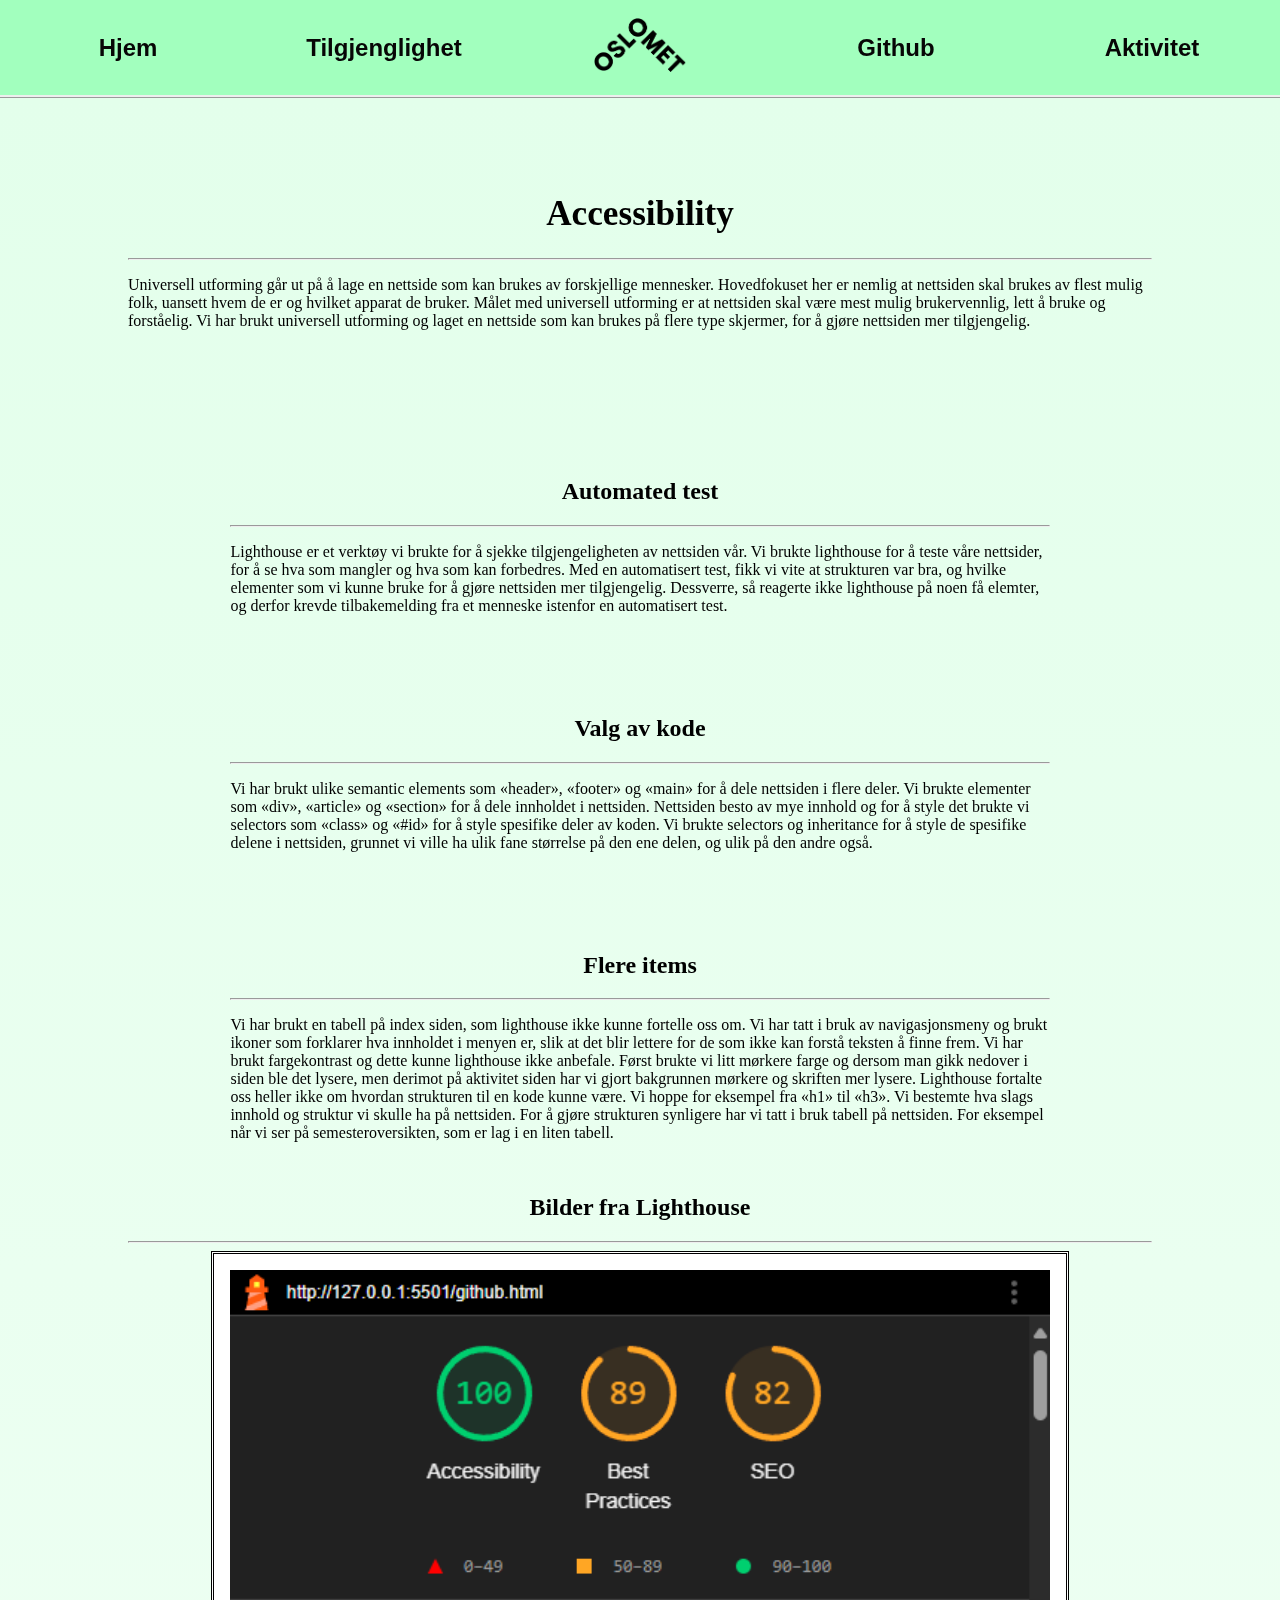
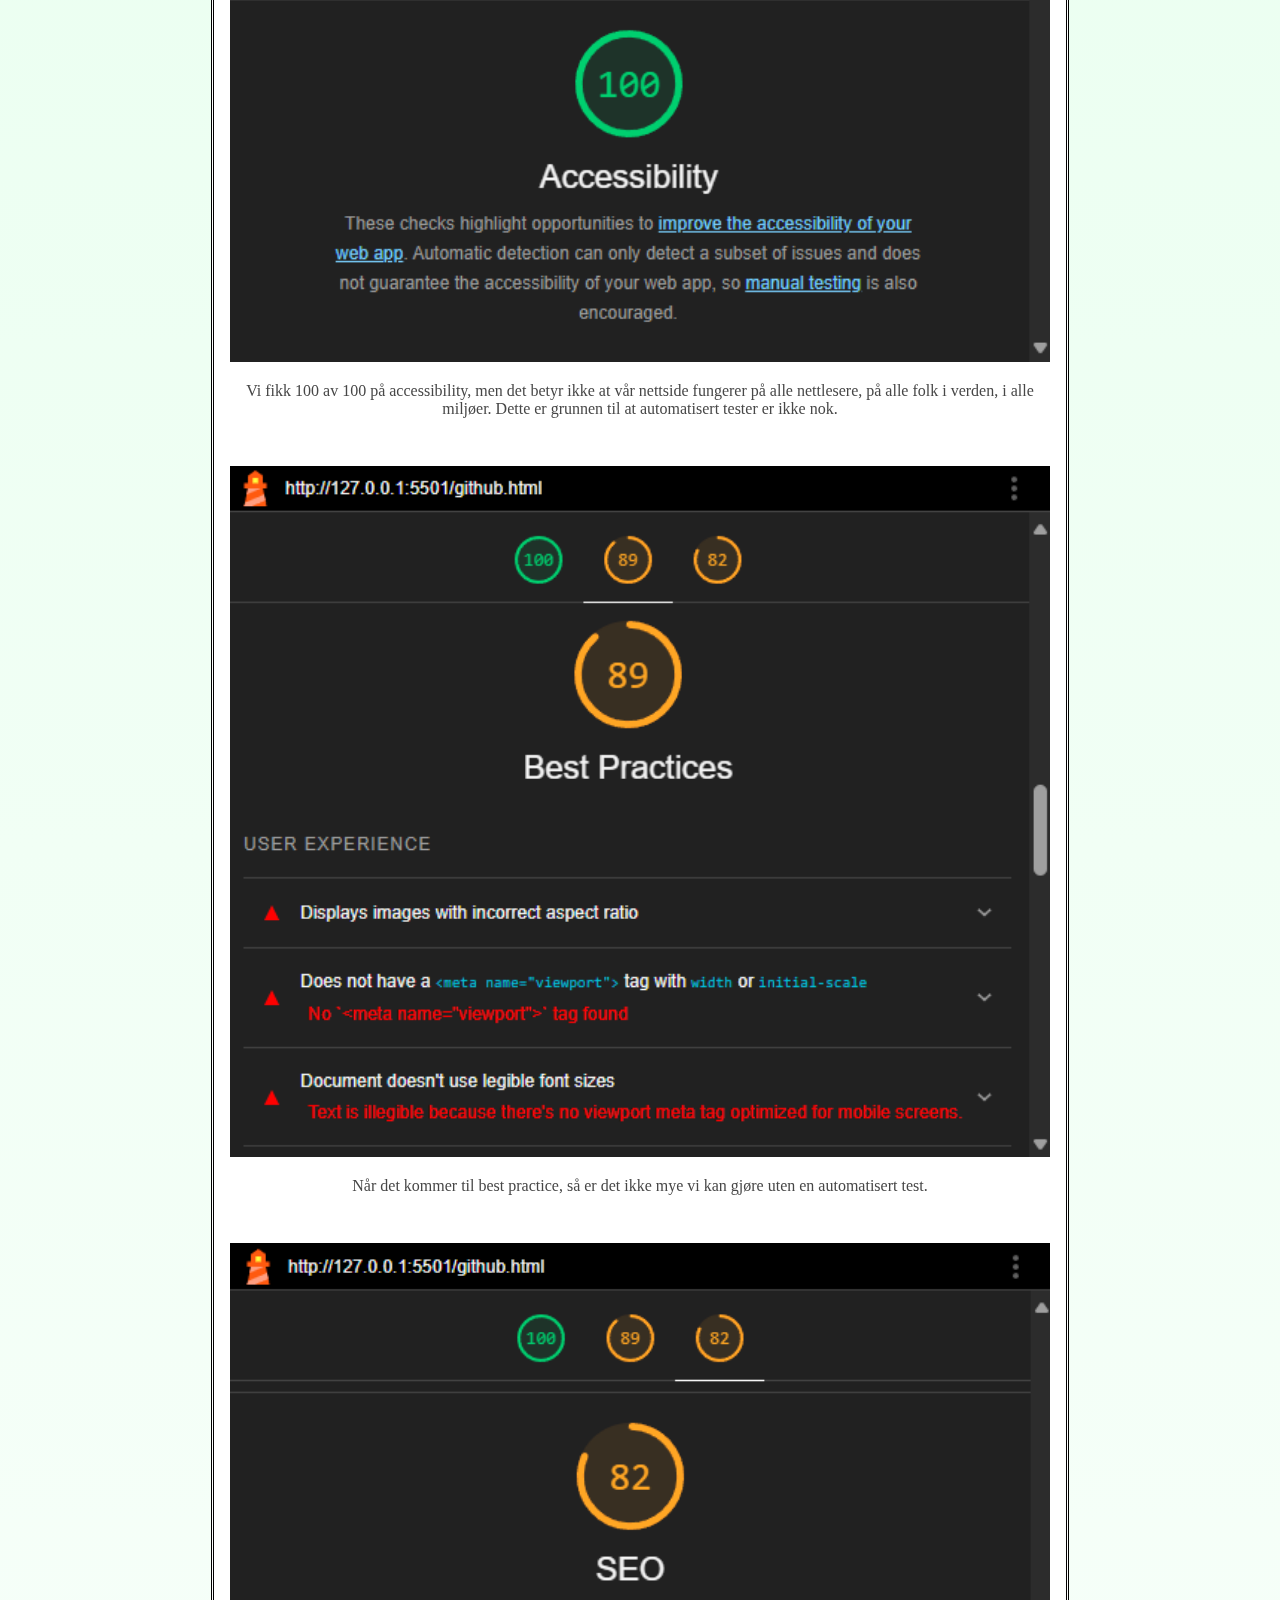
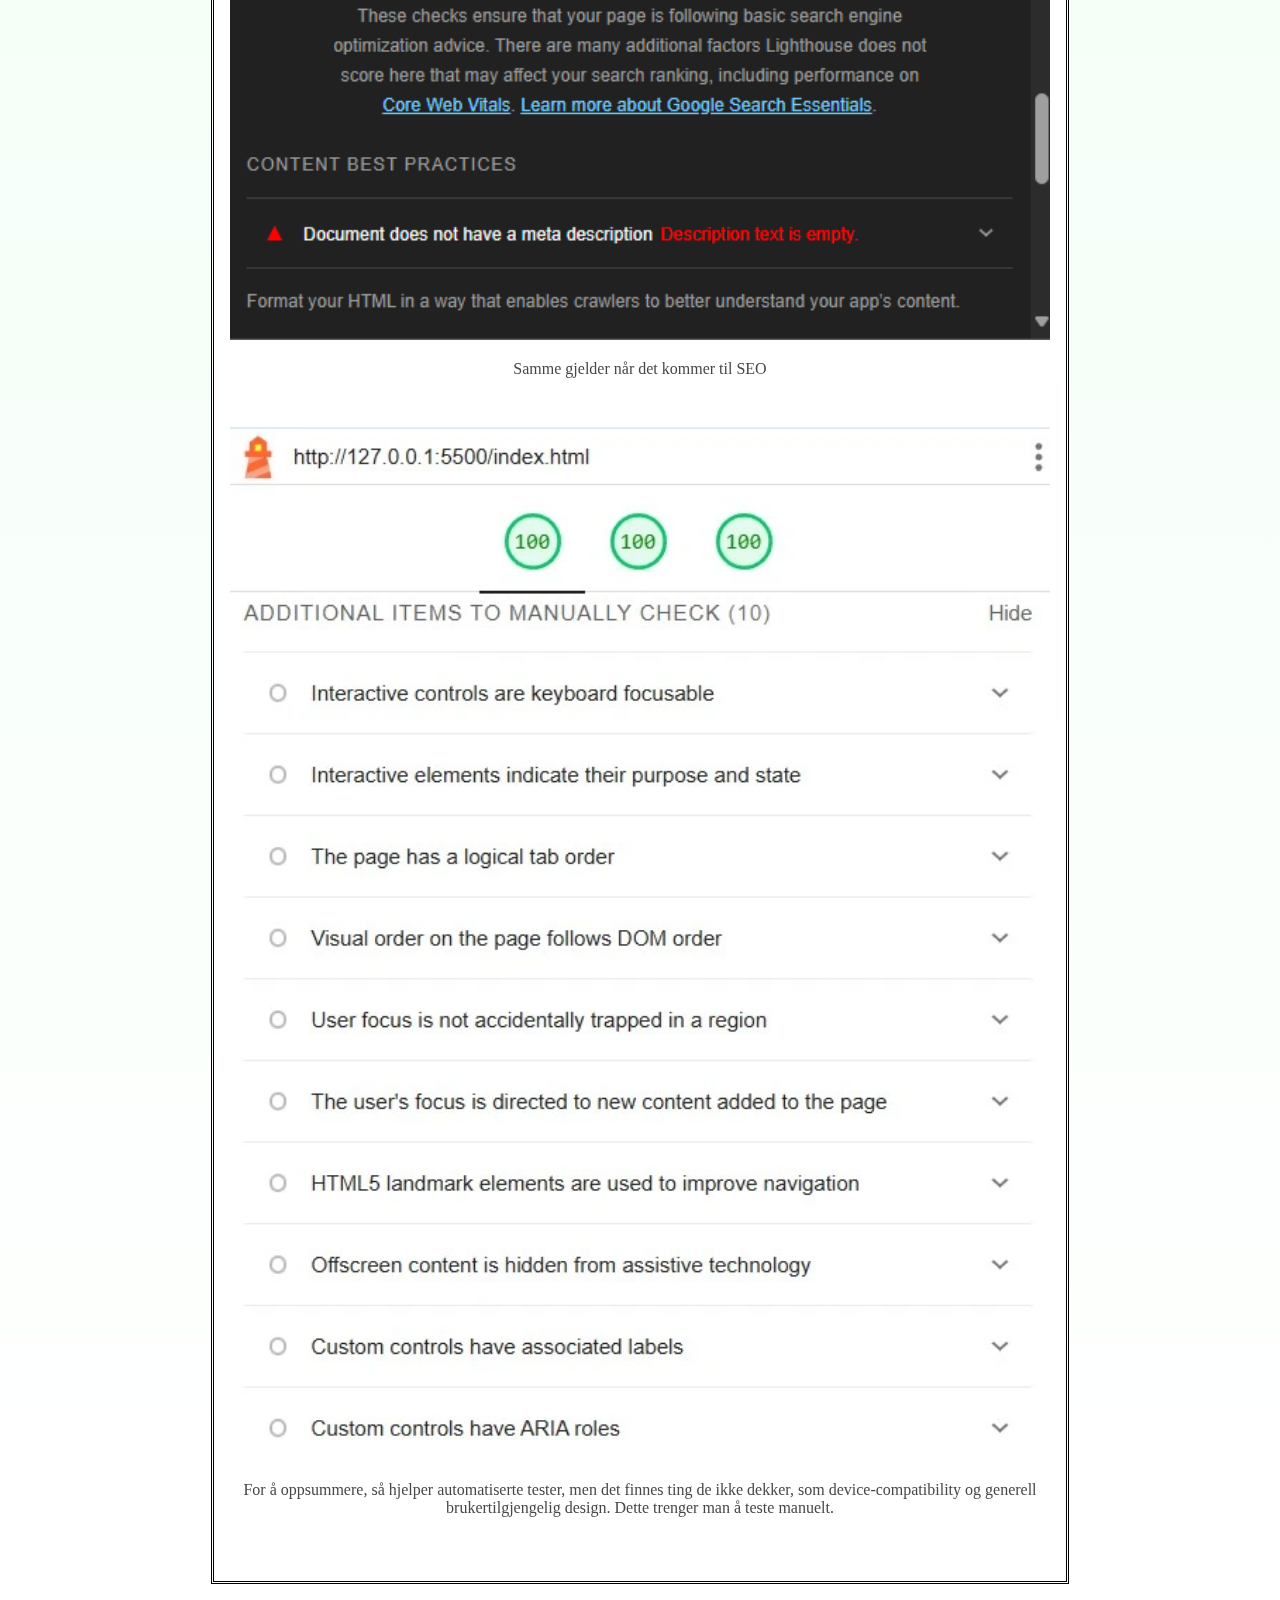
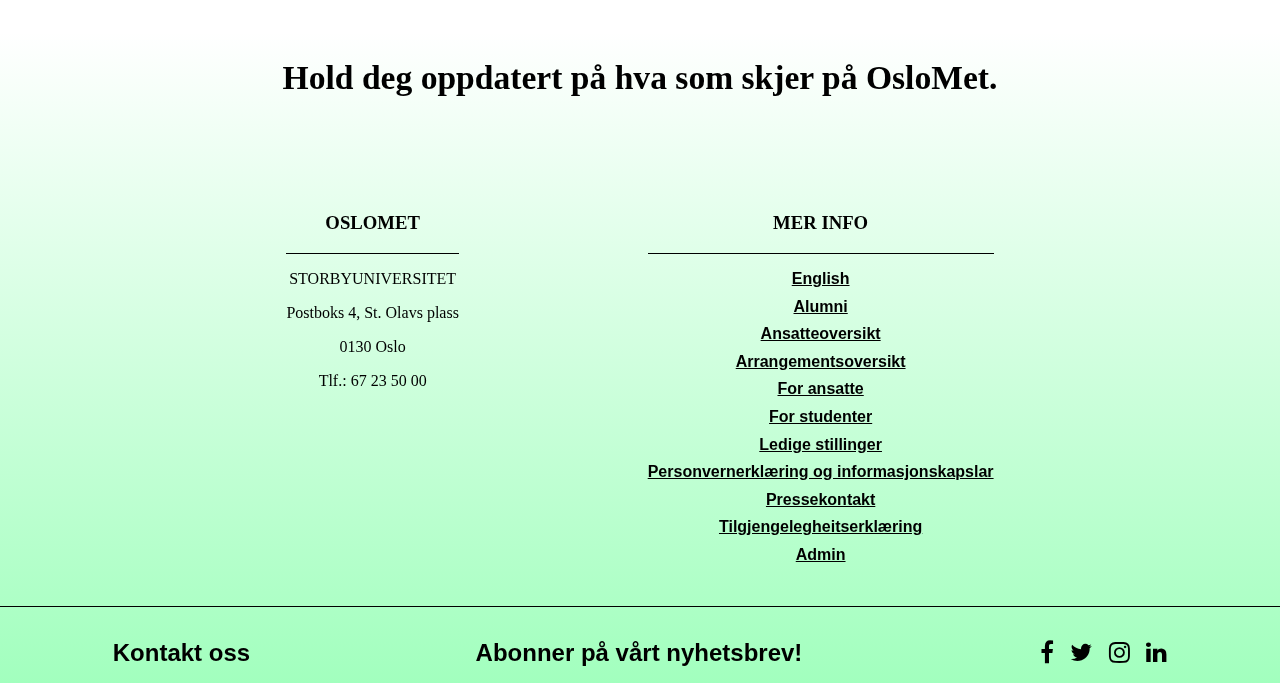
==== commit 143f48da: "activity mobile display" ====
--- a/accessibility.html
+++ b/accessibility.html
@@ -67,7 +67,7 @@
             <p>Vi har brukt en tabell på index siden, som lighthouse ikke kunne fortelle oss om. Vi har tatt i bruk av navigasjonsmeny og brukt ikoner som forklarer hva innholdet i menyen er, slik at det blir lettere for de som ikke kan forstå teksten å finne frem. Vi har brukt fargekontrast og dette kunne lighthouse ikke anbefale. Først brukte vi litt mørkere farge og dersom man gikk nedover i siden ble det lysere, men derimot på aktivitet siden har vi gjort bakgrunnen mørkere og skriften mer lysere. Lighthouse fortalte oss heller ikke om hvordan strukturen til en kode kunne være. Vi hoppe for eksempel fra «h1» til «h3». Vi bestemte hva slags innhold og struktur vi skulle ha på nettsiden. For å gjøre strukturen synligere har vi tatt i bruk tabell på nettsiden. For eksempel når vi ser på semesteroversikten, som er lag i en liten tabell.</p>
           </div>
 
-          <h2>Bilder fra lighthouse</h2>
+          <h2>Bilder fra Lighthouse</h2>
           <hr>
           <div class="lighthouse-bilder">
             <img src="media/accessibility.webp.webp" alt="Accessibility">
@@ -76,7 +76,7 @@
             <p>Når det kommer til best practice, så er det ikke mye vi kan gjøre uten en automatisert test.</p>
             <img src="media/seo.webp.webp" alt="SEO">
             <p>Samme gjelder når det kommer til SEO</p>
-            <img src="media/manueltest.webp.webp" alt="Manuel test">
+            <img src="media/manueltest.webp" alt="Manuel test">
             <p>For å oppsummere, så hjelper automatiserte tester, men det finnes ting de ikke dekker, som device-compatibility og generell brukertilgjengelig design. Dette trenger man å teste manuelt. </p>
           </div>
         </div>
--- a/styles/style.css
+++ b/styles/style.css
@@ -596,36 +596,31 @@
 }
 
 .activity nav {
-  width: 60%;
-  margin: auto;
-  margin-left: 10%;
-}
-
-.activity nav > ul {
   width: 100%;
   margin: auto;
-  margin-left: 5%;
+  margin-left: 20%;
   margin-right: 5%;
   height: 70%;
   display: flex;
 }
 
-.activity nav li {
-  margin: auto;
-  margin-left: 5%;
+.activity nav > div{
   background-color: rgb(36, 36, 36);
   border: solid rgb(60, 60, 60) 0.01em;
-  height: 100%;
+  height: 80%;
   width: 20%;
-  text-align: center;
+  margin: auto;
+  text-align: center;
+  display: flex;
 } 
 
-.activity nav h2 {
-  font-size: 1.1em;
-}
 
 .activity nav a {
+  margin: auto;
+  font-size: 0.7rem;
   text-decoration: none;
+  color: white;
+  text-align: center;
 }
 
 .activity .menu {
@@ -702,7 +697,6 @@
 
 .activity footer {
   margin-top: 3em;
-  height: 25em;
   padding: 2em;
   display: block;
   background-image: none;
@@ -773,6 +767,7 @@
   object-fit: cover;
 }
 
+
 /* Responsive design */
 
 @media(max-width:800px) {
@@ -829,4 +824,34 @@
   .faglig-leder p {
     font-size: 0.8em;
   }
-}
+  .activity nav {
+    margin: auto;
+  }
+  .activity header img {
+    max-height: 40%;
+    width: 40%;
+    object-fit: contain;
+    margin: auto;
+  }
+  .activity header a {
+    font-size: 0.4em;
+  }
+
+  .activity nav > div {
+    margin-left: 0;
+    margin-right: 0;
+  } 
+
+  .activity article .article {
+    display: block;
+
+  }
+
+  .activity article .maintext {
+    width: 90%;
+  }
+
+  .activity .footer-top {
+    display: block;
+  }
+}
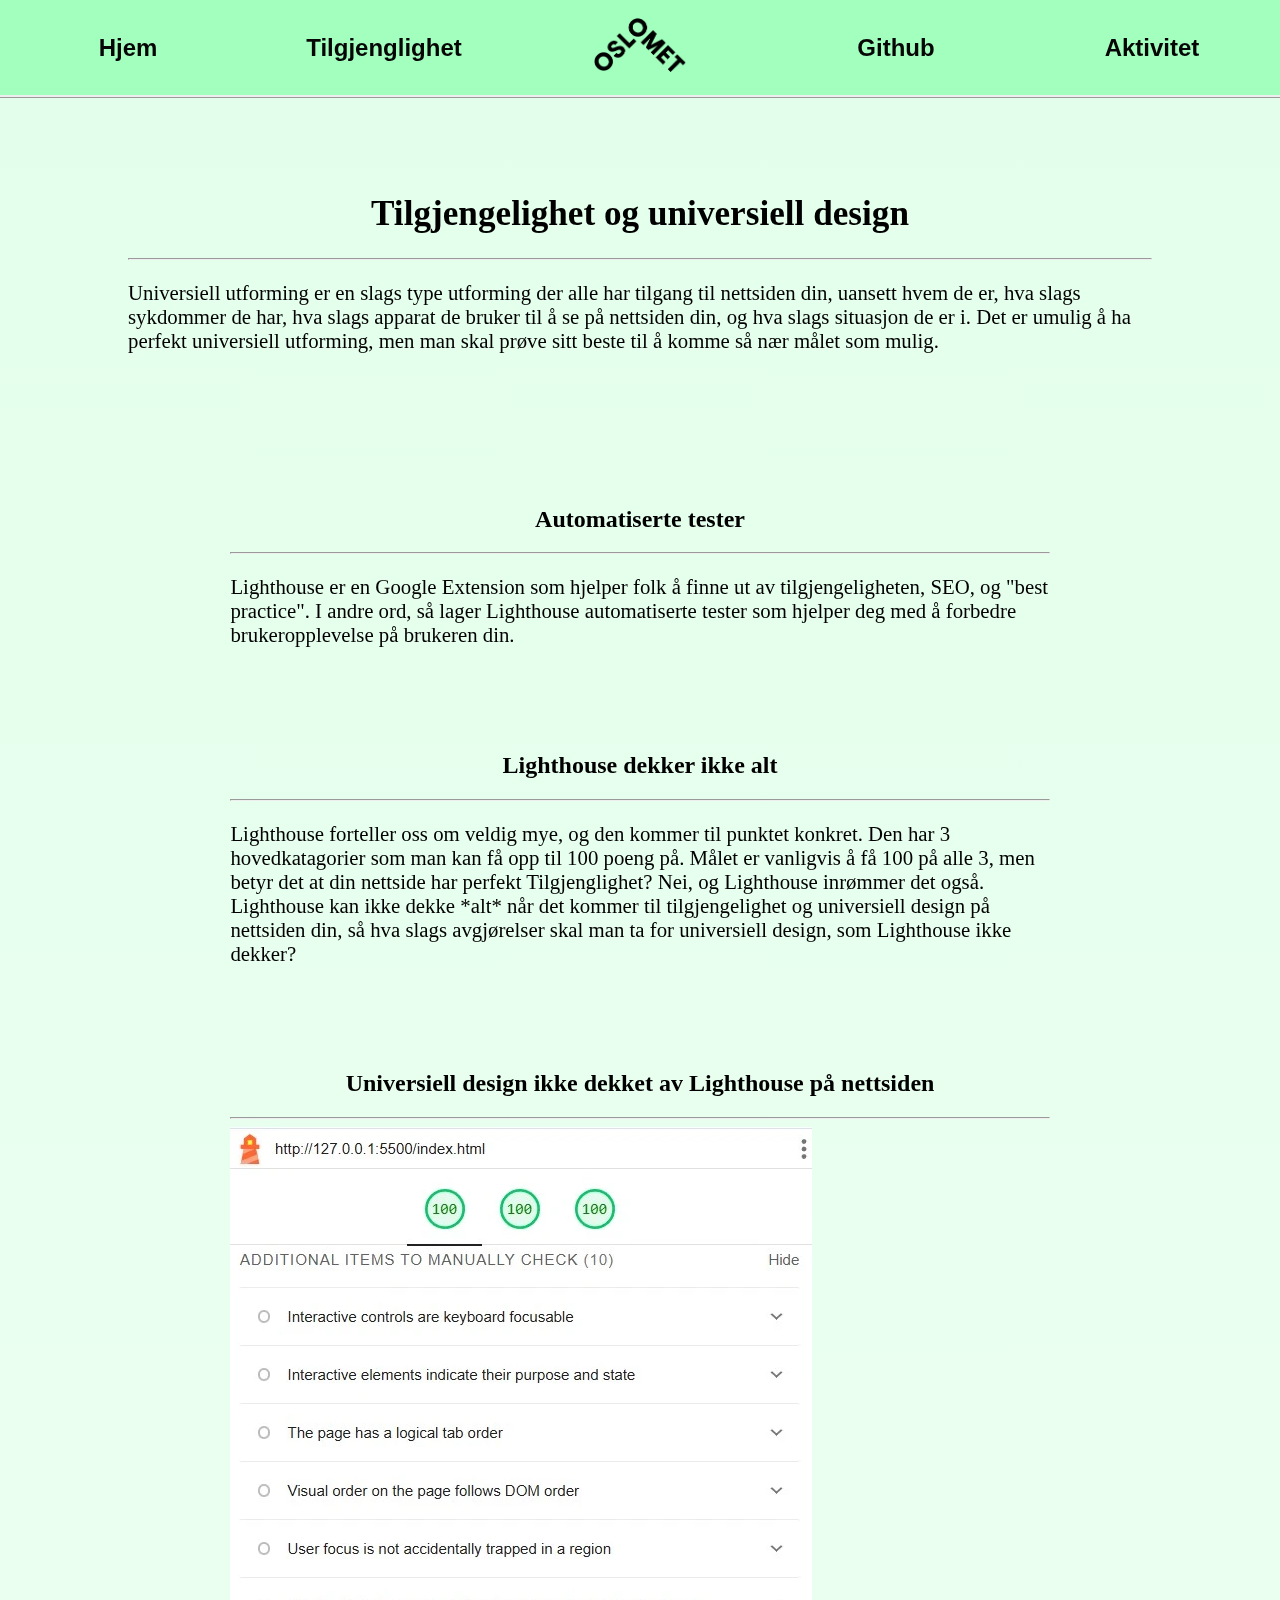
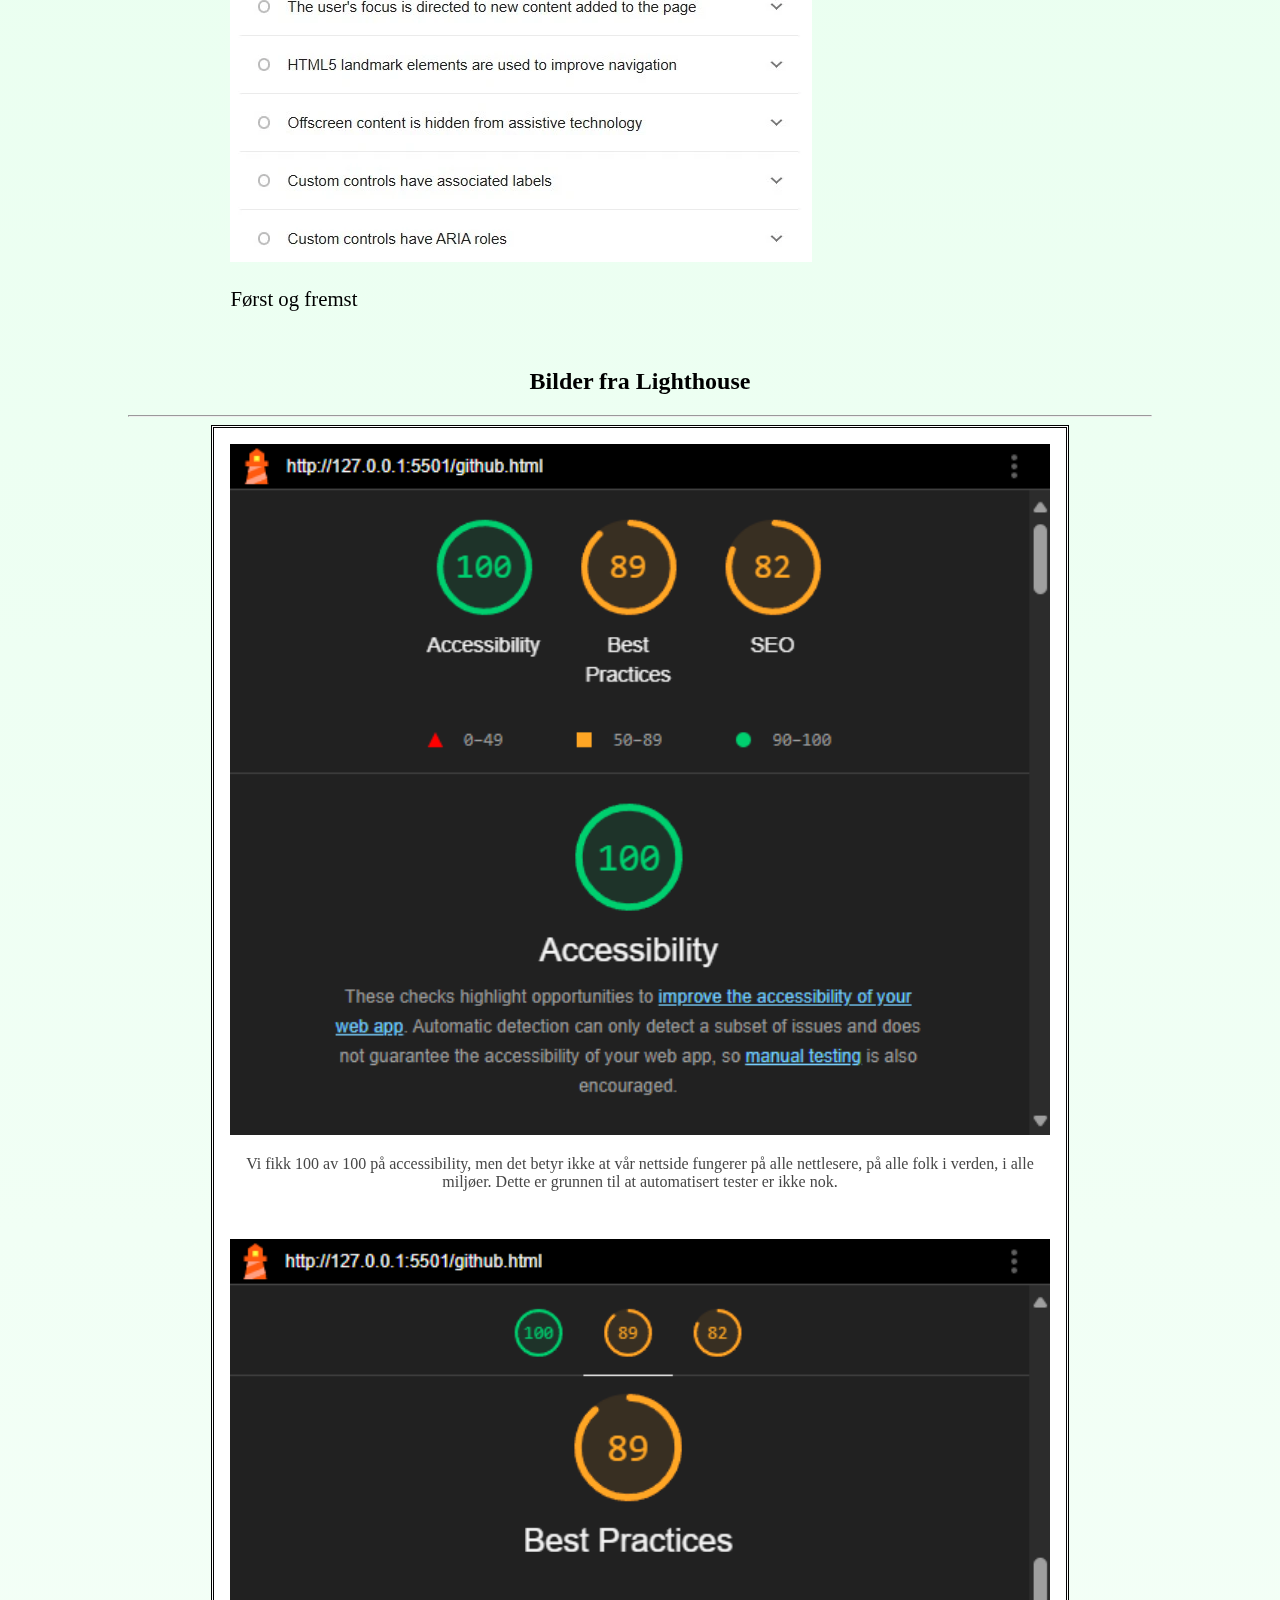
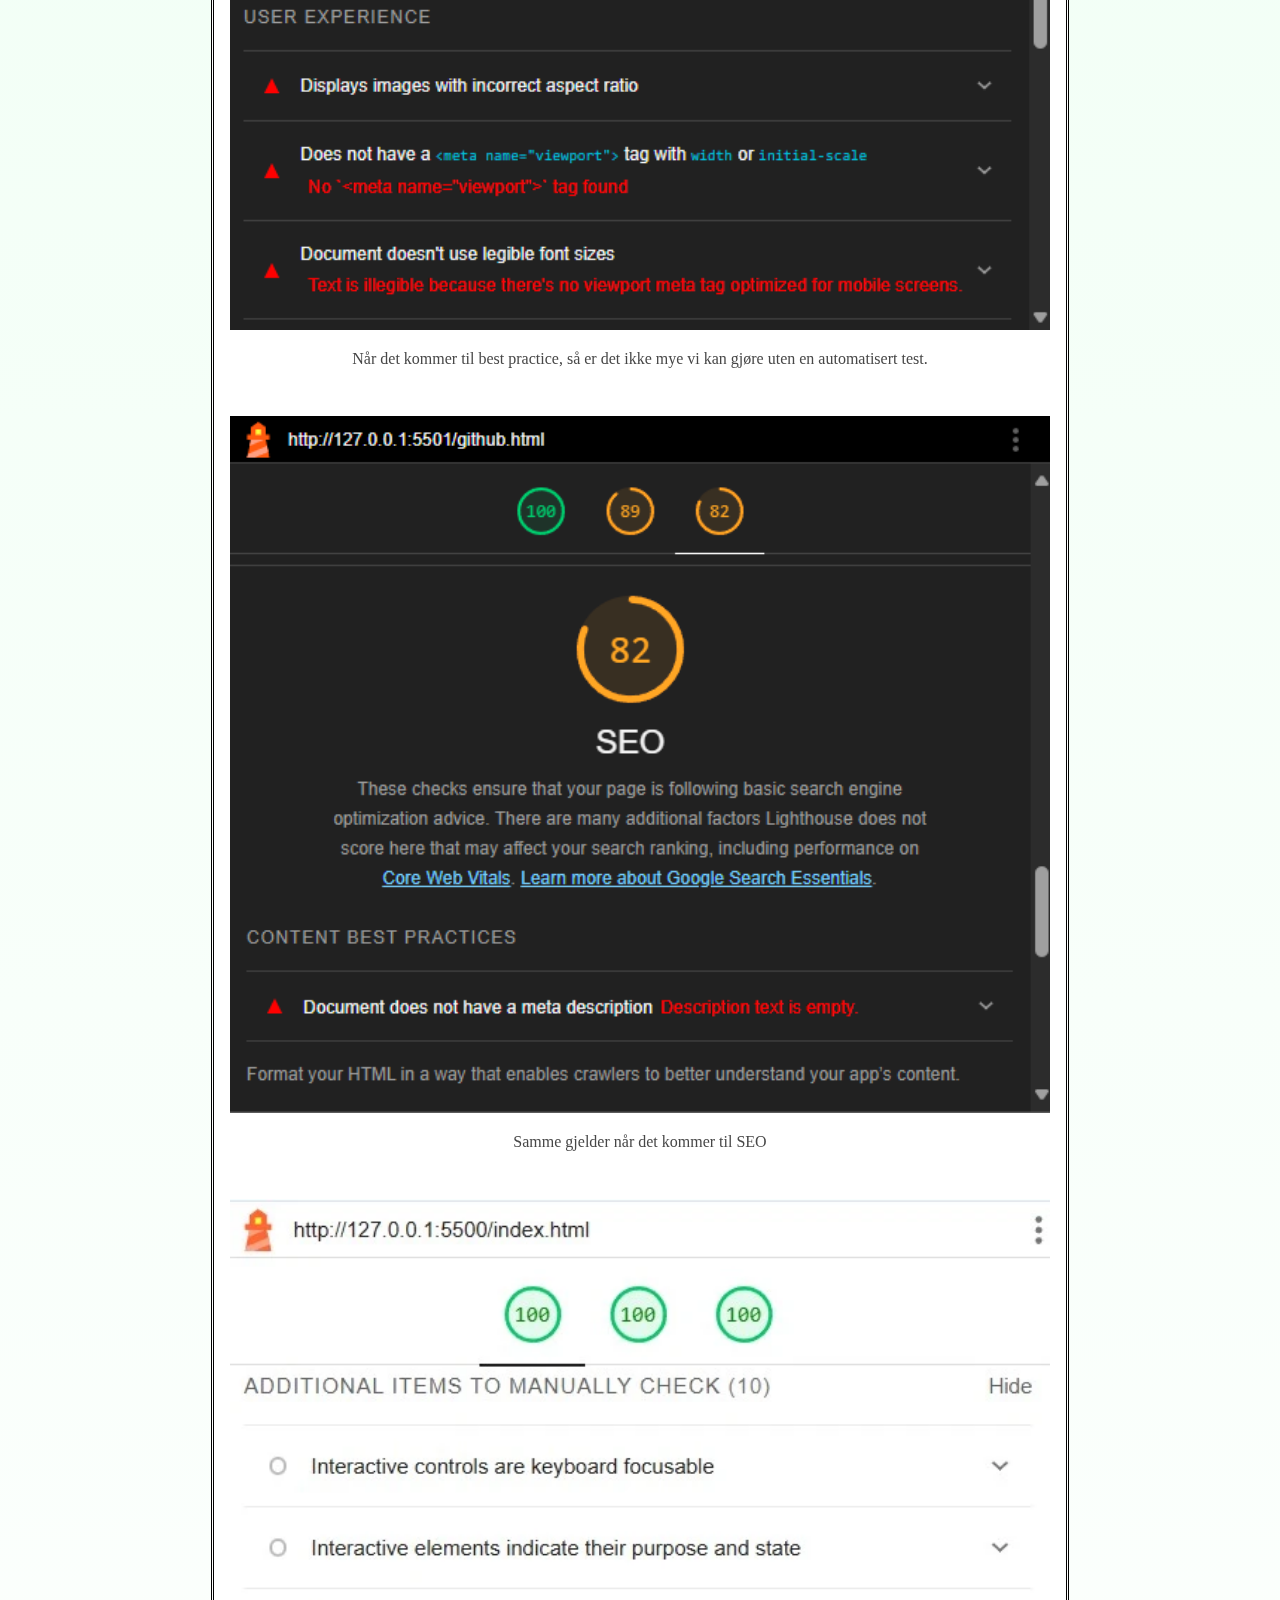
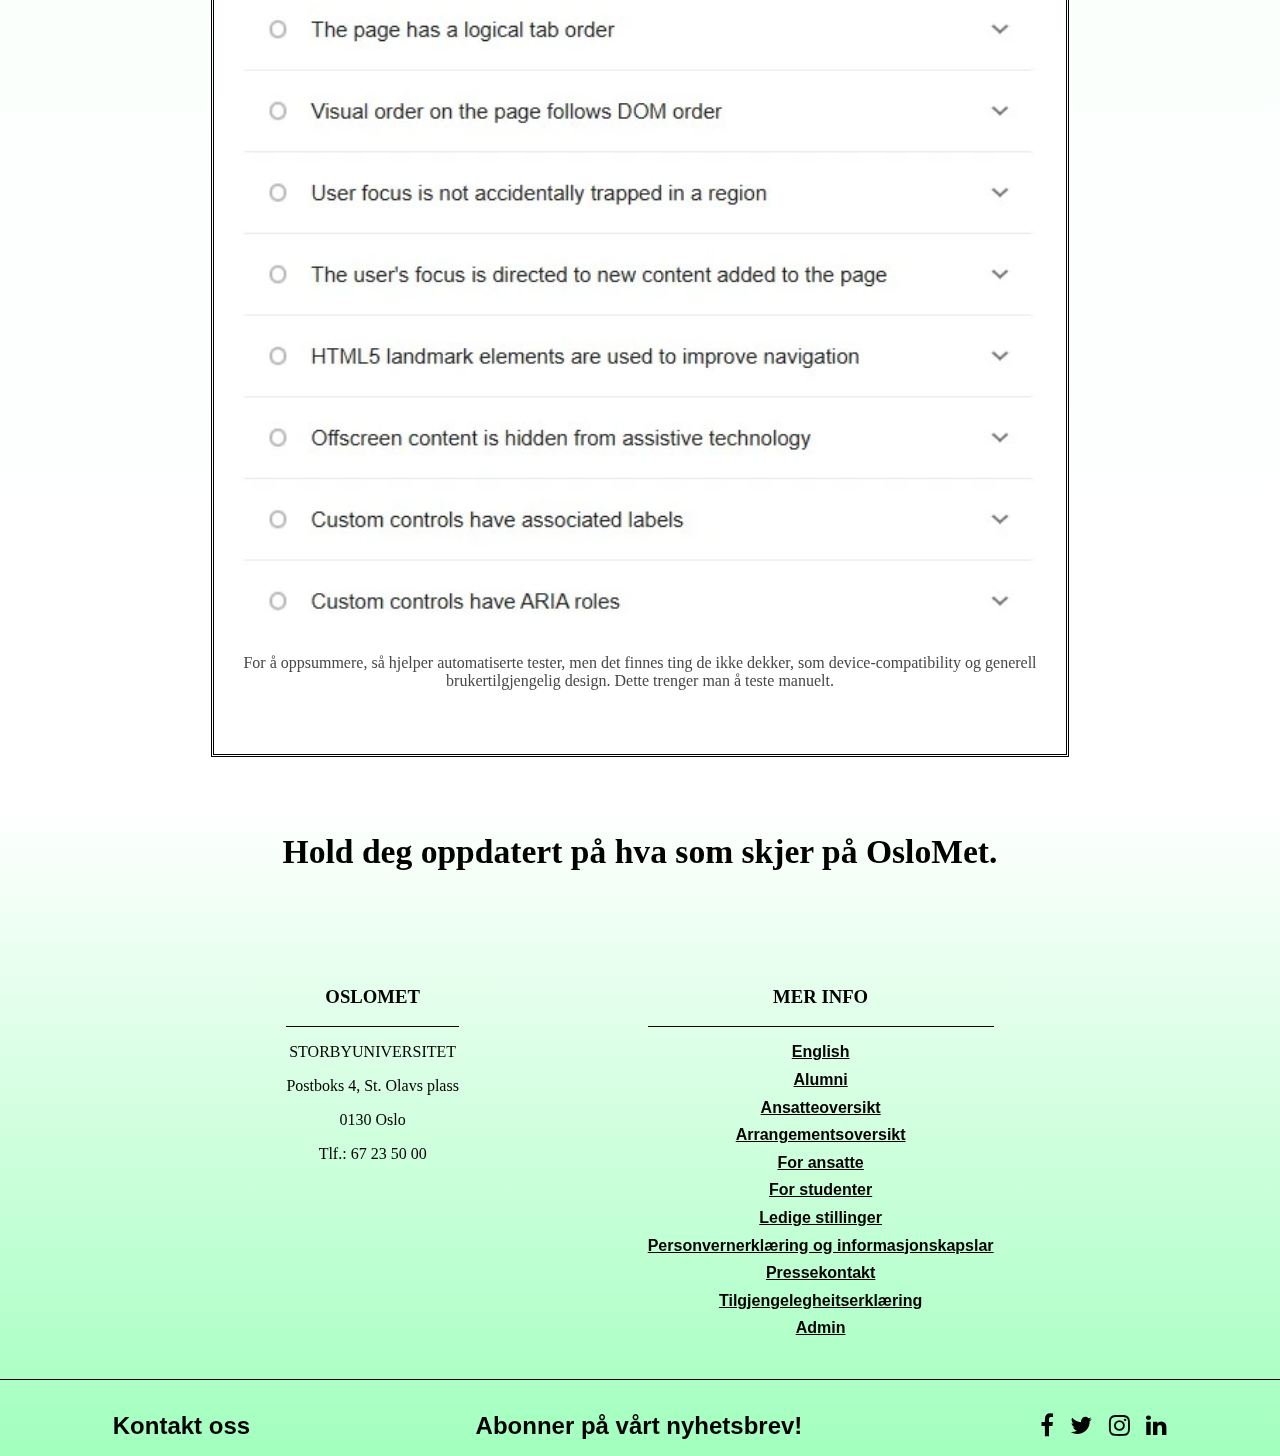
==== commit 5ab66896: "begynner å ferdiggjøre koden" ====
--- a/accessibility.html
+++ b/accessibility.html
@@ -20,12 +20,12 @@
         <a href="accessibility.html">Tilgjenglighet</a>
       </div>
 
-      <div><a>
+      <div>
         <div class="oslomet-logo">
           <a href="https://www.oslomet.no/"></a>
           <img src="media/olsometlogo.webp" alt="Oslomet logo">
         </div>
-      </a></div>
+      </div>
 
       <div>
         <a href="github.html">Github</a>
@@ -41,30 +41,30 @@
     <main>
       <article>
         <div class="paragraph">
-          <h1>Accessibility</h1>
+          <h1>Tilgjengelighet og universiell design</h1>
           <hr>
-          <p>Universell utforming går ut på å lage en nettside som kan brukes av forskjellige mennesker. Hovedfokuset her er nemlig at nettsiden skal brukes av flest mulig folk, uansett hvem de er og hvilket apparat de bruker. Målet med universell utforming er at nettsiden skal være mest mulig brukervennlig, lett å bruke og forståelig. Vi har brukt universell utforming og laget en nettside som kan brukes på flere type skjermer, for å gjøre nettsiden mer tilgjengelig.</p>
+          <p>Universiell utforming er en slags type utforming der alle har tilgang til nettsiden din, uansett hvem de er, hva slags sykdommer de har, hva slags apparat de bruker til å se på nettsiden din, og hva slags situasjon de er i. Det er umulig å ha perfekt universiell utforming, men man skal prøve sitt beste til å komme så nær målet som mulig.</p>
         </div>
 
         <div>
           <div class="paragraph">
-            <h2>Automated test</h2>
+            <h2>Automatiserte tester</h2>
             <hr>
-            <p>Lighthouse er et verktøy vi brukte for å sjekke tilgjengeligheten av nettsiden vår. Vi brukte lighthouse for å teste våre nettsider, for å se hva som mangler og hva som kan forbedres. Med en automatisert test, fikk vi vite at strukturen var bra, og hvilke elementer som vi kunne bruke for å gjøre nettsiden mer tilgjengelig. Dessverre, så reagerte ikke lighthouse på noen få elemter, og derfor krevde tilbakemelding fra et menneske istenfor en automatisert test.</p>
+            <p>Lighthouse er en Google Extension som hjelper folk å finne ut av tilgjengeligheten, SEO, og "best practice". I andre ord, så lager Lighthouse automatiserte tester som hjelper deg med å forbedre brukeropplevelse på brukeren din.
+            </p>
           </div>
         
           <div class="paragraph">
-            <h2>Valg av kode</h2>
+            <h2>Lighthouse dekker ikke alt</h2>
             <hr>
-            <p>Vi har brukt ulike semantic elements som «header», «footer» og «main» for å dele nettsiden i flere deler. Vi brukte elementer som «div», «article» og «section» for å dele innholdet i nettsiden. Nettsiden besto av mye innhold og for å style det brukte vi selectors som «class» og «#id» for å style spesifike deler av koden. Vi brukte selectors og inheritance for å style de spesifike delene i nettsiden, grunnet vi ville ha ulik fane størrelse på den ene delen, og ulik på den andre også.</p>
-            
-
+            <p>Lighthouse forteller oss om veldig mye, og den kommer til punktet konkret. Den har 3 hovedkatagorier som man kan få opp til 100 poeng på. Målet er vanligvis å få 100 på alle 3, men betyr det at din nettside har perfekt Tilgjenglighet? Nei, og Lighthouse inrømmer det også. Lighthouse kan ikke dekke *alt* når det kommer til tilgjengelighet og universiell design på nettsiden din, så hva slags avgjørelser skal man ta for universiell design, som Lighthouse ikke dekker?</p>
           </div>
 
           <div class="paragraph">
-            <h2>Flere items</h2>
+            <h2>Universiell design ikke dekket av Lighthouse på nettsiden</h2>
             <hr>
-            <p>Vi har brukt en tabell på index siden, som lighthouse ikke kunne fortelle oss om. Vi har tatt i bruk av navigasjonsmeny og brukt ikoner som forklarer hva innholdet i menyen er, slik at det blir lettere for de som ikke kan forstå teksten å finne frem. Vi har brukt fargekontrast og dette kunne lighthouse ikke anbefale. Først brukte vi litt mørkere farge og dersom man gikk nedover i siden ble det lysere, men derimot på aktivitet siden har vi gjort bakgrunnen mørkere og skriften mer lysere. Lighthouse fortalte oss heller ikke om hvordan strukturen til en kode kunne være. Vi hoppe for eksempel fra «h1» til «h3». Vi bestemte hva slags innhold og struktur vi skulle ha på nettsiden. For å gjøre strukturen synligere har vi tatt i bruk tabell på nettsiden. For eksempel når vi ser på semesteroversikten, som er lag i en liten tabell.</p>
+            <img src="media/perfectscorelighthouse.webp">
+            <p>Først og fremst</p>
           </div>
 
           <h2>Bilder fra Lighthouse</h2>
@@ -105,19 +105,18 @@
         <div class="underline">
           <h3>MER INFO</h3>
         </div>
-
         <ul>
-          <li><a href="#">English</a></li>  
-          <li><a href="#">Alumni</a></li>  
-          <li><a href="#">Ansatteoversikt</a></li>  
-          <li><a href="#">Arrangementsoversikt</a></li>  
-          <li><a href="#">For ansatte</a></li>  
-          <li><a href="#">For studenter</a></li>  
-          <li><a href="#">Ledige stillinger</a></li>  
-          <li><a href="#">Personvernerklæring og informasjonskapslar</a></li>  
-          <li><a href="#">Pressekontakt</a></li>  
-          <li><a href="#">Tilgjengelegheitserklæring</a></li>  
-          <li><a href="#">Admin</a></li>  
+          <li><a href="https://www.oslomet.no/en">English</a></li>  
+          <li><a href="https://www.oslomet.no/alumni">Alumni</a></li>  
+          <li><a href="https://www.oslomet.no/om/ansatteoversikt">Ansatteoversikt</a></li>  
+          <li><a href="https://www.oslomet.no/om/arrangement/arrangementsoversikt">Arrangementsoversikt</a></li>  
+          <li><a href="https://www.oslomet.no/om/for-ansatte">For ansatte</a></li>  
+          <li><a href="https://www.oslomet.no/om/for-studenter">For studenter</a></li>  
+          <li><a href="https://www.oslomet.no/om/ledige-stillinger">Ledige stillinger</a></li>  
+          <li><a href="https://www.oslomet.no/om/personvernerklering-informasjonskapslar">Personvernerklæring og informasjonskapslar</a></li>  
+          <li><a href="https://www.oslomet.no/om/pressekontakt">Pressekontakt</a></li>  
+          <li><a href="https://www.oslomet.no/om/tilgjengelegheitserklering">Tilgjengelegheitserklæring</a></li>  
+          <li><a href="https://www.oslomet.no/om/pressekontakt">Admin</a></li>  
         </ul>
         </div>
       </div>
--- a/styles/style.css
+++ b/styles/style.css
@@ -348,6 +348,9 @@
 
 }
 
+.paragraph p {
+  font-size: 1.3em;
+}
 
 /*styling for sections*/
 .oversikt {
@@ -698,13 +701,8 @@
 .activity footer {
   margin-top: 3em;
   padding: 2em;
-  display: block;
+  display: flex;
   background-image: none;
-}
-
-.activity .footer-top {
-  display: flex;
-  height: 80%;
 }
 
 .activity .footer-left, .activity .footer-right {
@@ -729,9 +727,10 @@
 
 .activity .footer-bot {
   margin-top: auto;
-  margin-bottom: 1em;
+  margin-top: 5em;
   height: 10%;
   float: bottom;
+
 }
 
 .activity .footer-bot a {
@@ -843,15 +842,26 @@
   } 
 
   .activity article .article {
-    display: block;
-
-  }
-
-  .activity article .maintext {
+    display: grid;
+    text-align: center;
+    height: auto;
+
+  }
+
+  .activity footer, .a {
+    display: grid;
+    height: auto;
+  }
+
+  .activity article .maintext, .activity .events {
     width: 90%;
+    margin: auto;
   }
 
   .activity .footer-top {
     display: block;
   }
-}
+  .activity .footer-right, .activity .footer-left {
+    width: 85%;
+  }
+}
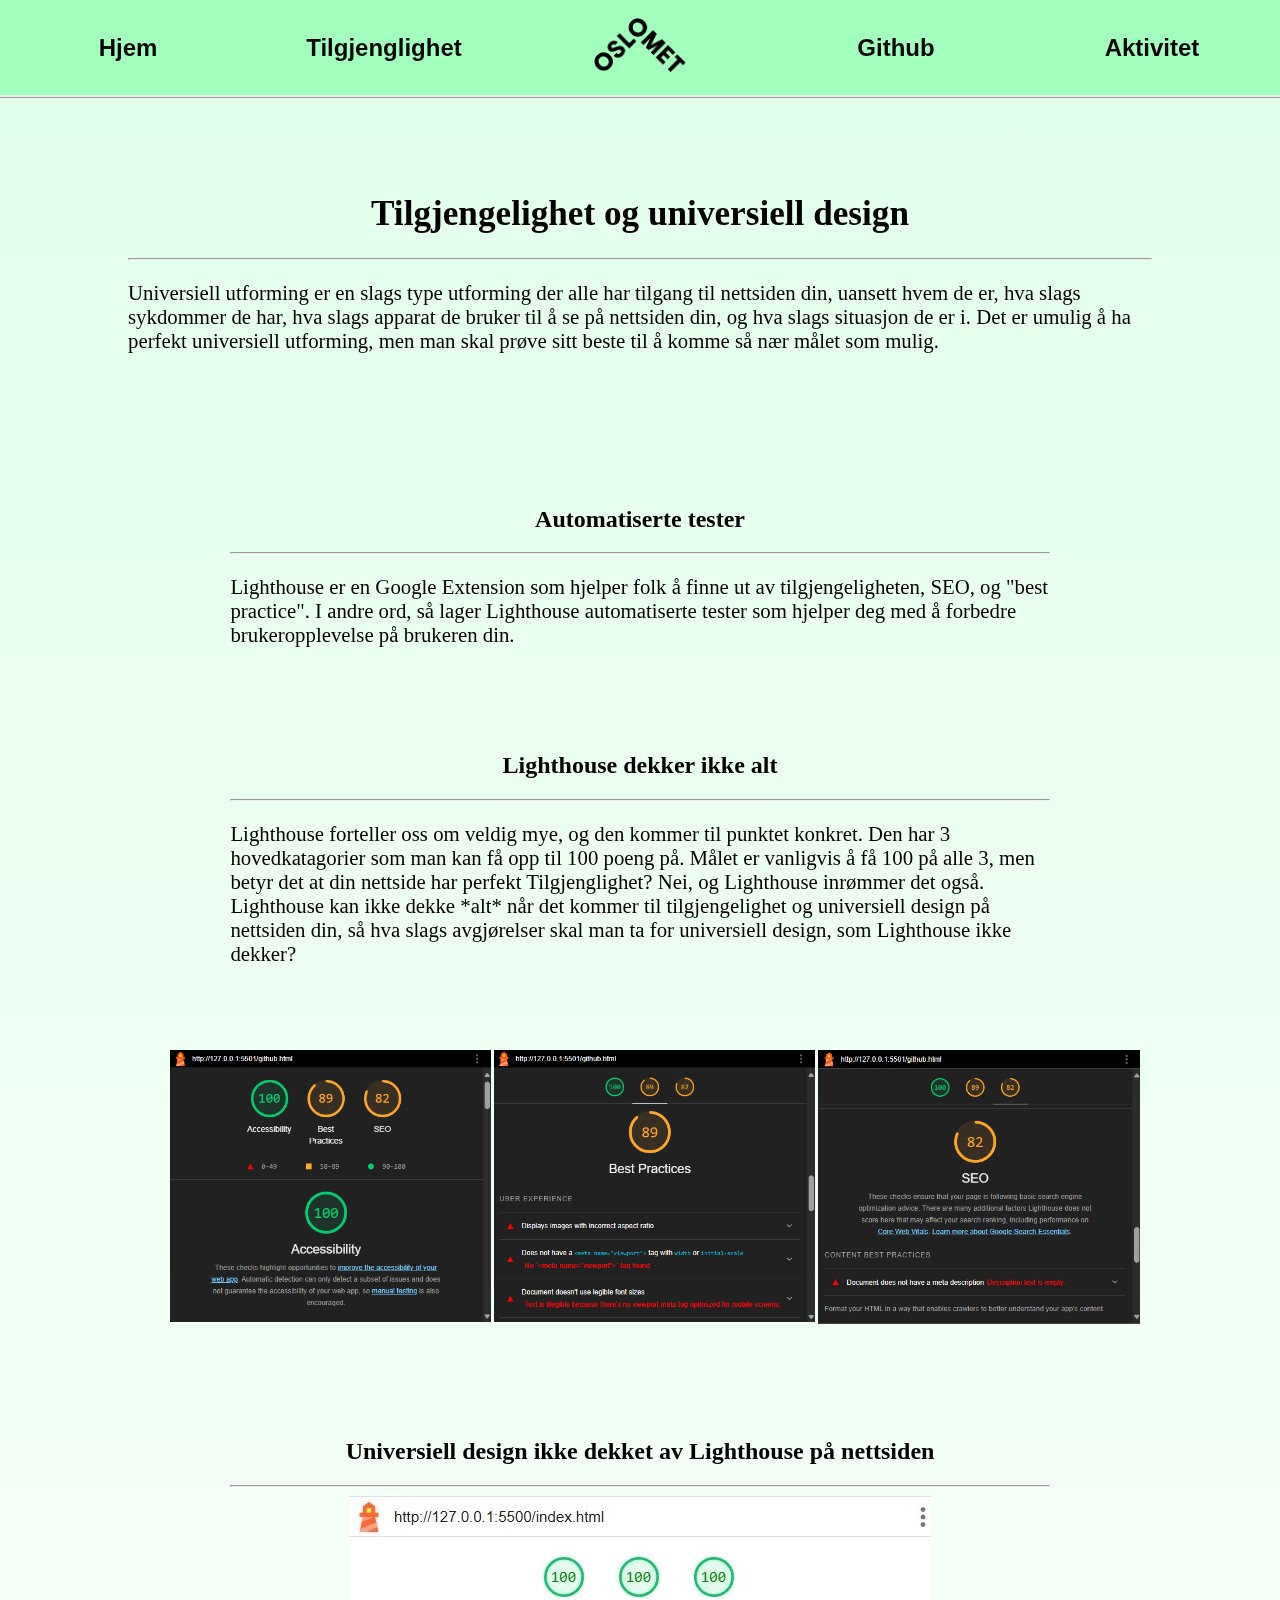
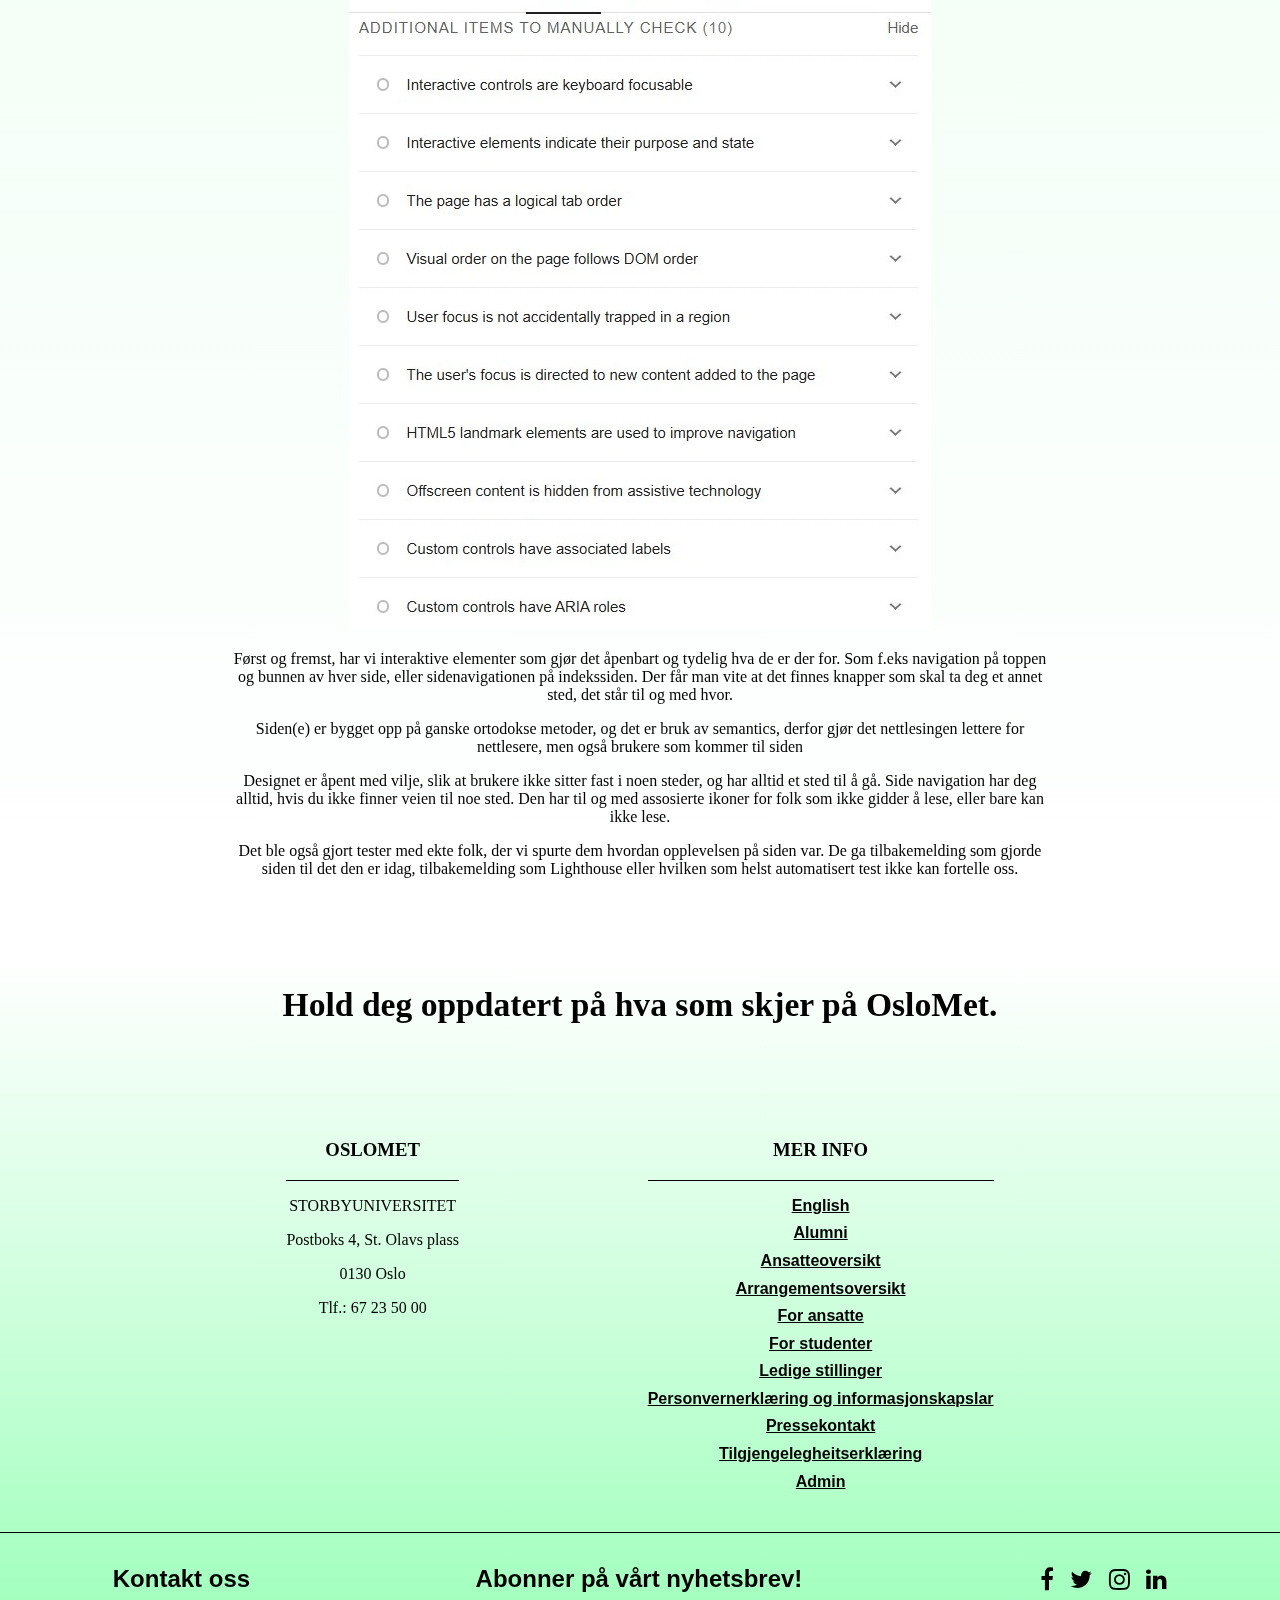
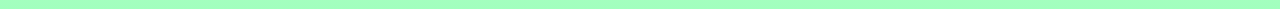
==== commit 2fbe34ac: "siste" ====
--- a/accessibility.html
+++ b/accessibility.html
@@ -60,24 +60,31 @@
             <p>Lighthouse forteller oss om veldig mye, og den kommer til punktet konkret. Den har 3 hovedkatagorier som man kan få opp til 100 poeng på. Målet er vanligvis å få 100 på alle 3, men betyr det at din nettside har perfekt Tilgjenglighet? Nei, og Lighthouse inrømmer det også. Lighthouse kan ikke dekke *alt* når det kommer til tilgjengelighet og universiell design på nettsiden din, så hva slags avgjørelser skal man ta for universiell design, som Lighthouse ikke dekker?</p>
           </div>
 
-          <div class="paragraph">
+          <div class="lighthouse-bilder">
+            <div>
+              <img src="media/accessibility.webp.webp" alt="Accessibility">
+            </div>
+
+            <div>
+              <img src="media/best practices.webp.webp" alt="Best practice">
+            </div>
+
+            <div>
+              <img src="media/seo.webp.webp" alt="SEO">
+            </div>
+          </div>
+
+          <div class="sammensatt-tekst">
             <h2>Universiell design ikke dekket av Lighthouse på nettsiden</h2>
             <hr>
-            <img src="media/perfectscorelighthouse.webp">
-            <p>Først og fremst</p>
-          </div>
+            <img src="media/perfectscorelighthouse.webp" alt="Perfekt Lighthouse score men med tips">
+            <p>Først og fremst, har vi interaktive elementer som gjør det åpenbart og tydelig hva de er der for. Som f.eks navigation på toppen og bunnen av hver side, eller sidenavigationen på indekssiden. Der får man vite at det finnes knapper som skal ta deg et annet sted, det står til og med hvor.</p>
 
-          <h2>Bilder fra Lighthouse</h2>
-          <hr>
-          <div class="lighthouse-bilder">
-            <img src="media/accessibility.webp.webp" alt="Accessibility">
-            <p>Vi fikk 100 av 100 på accessibility, men det betyr ikke at vår nettside fungerer på alle nettlesere, på alle folk i verden, i alle miljøer. Dette er grunnen til at automatisert tester er ikke nok.</p>
-            <img src="media/best practices.webp.webp" alt="Best practice">
-            <p>Når det kommer til best practice, så er det ikke mye vi kan gjøre uten en automatisert test.</p>
-            <img src="media/seo.webp.webp" alt="SEO">
-            <p>Samme gjelder når det kommer til SEO</p>
-            <img src="media/manueltest.webp" alt="Manuel test">
-            <p>For å oppsummere, så hjelper automatiserte tester, men det finnes ting de ikke dekker, som device-compatibility og generell brukertilgjengelig design. Dette trenger man å teste manuelt. </p>
+            <p>Siden(e) er bygget opp på ganske ortodokse metoder, og det er bruk av semantics, derfor gjør det nettlesingen lettere for nettlesere, men også brukere som kommer til siden</p>
+
+            <p>Designet er åpent med vilje, slik at brukere ikke sitter fast i noen steder, og har alltid et sted til å gå. Side navigation har deg alltid, hvis du ikke finner veien til noe sted. Den har til og med assosierte ikoner for folk som ikke gidder å lese, eller bare kan ikke lese.</p>
+
+            <p>Det ble også gjort tester med ekte folk, der vi spurte dem hvordan opplevelsen på siden var. De ga tilbakemelding som gjorde siden til det den er idag, tilbakemelding som Lighthouse eller hvilken som helst automatisert test ikke kan fortelle oss.</p>
           </div>
         </div>
       </article>
--- a/styles/style.css
+++ b/styles/style.css
@@ -352,6 +352,34 @@
   font-size: 1.3em;
 }
 
+.sammensatt-tekst {
+  text-align: center;
+}
+
+.lighthouse-bilder {
+  display: flex;
+  width: 95%;
+  height: 20em;
+  margin-bottom: 4em;
+  margin-top: 0;
+  padding-top: 0;
+}
+
+.lighthouse-bilder div {
+  height: 70%;
+  width: 70%;
+  margin: auto;
+  object-fit: contain;
+  text-align: center;
+}
+
+.lighthouse-bilder img {
+  width: 110%;
+  object-fit: contain;
+}
+
+
+
 /*styling for sections*/
 .oversikt {
   width: 80%;
@@ -548,23 +576,6 @@
 
 .specific-changes p {
   color:#464646;
-}
-
-.lighthouse-bilder {
-  display: block;
-  text-align: center;
-  margin: auto;
-  background-color: white;
-  border: double 0.2em;
-}
-
-.lighthouse-bilder p {
-  color: rgb(71, 71, 71);
-  margin-bottom: 3em;
-}
-
-.lighthouse-bilder img {
-  width: 100%;
 }
 
 /*everything beyond here is for activity. */
@@ -864,4 +875,13 @@
   .activity .footer-right, .activity .footer-left {
     width: 85%;
   }
-}
+  .lighthouse-bilder {
+    display: grid;
+  }
+  .sammensatt-tekst img {
+    width: 100%;
+  }
+  .sammensatt-tekst {
+    margin-top: 25em;
+  }
+}
